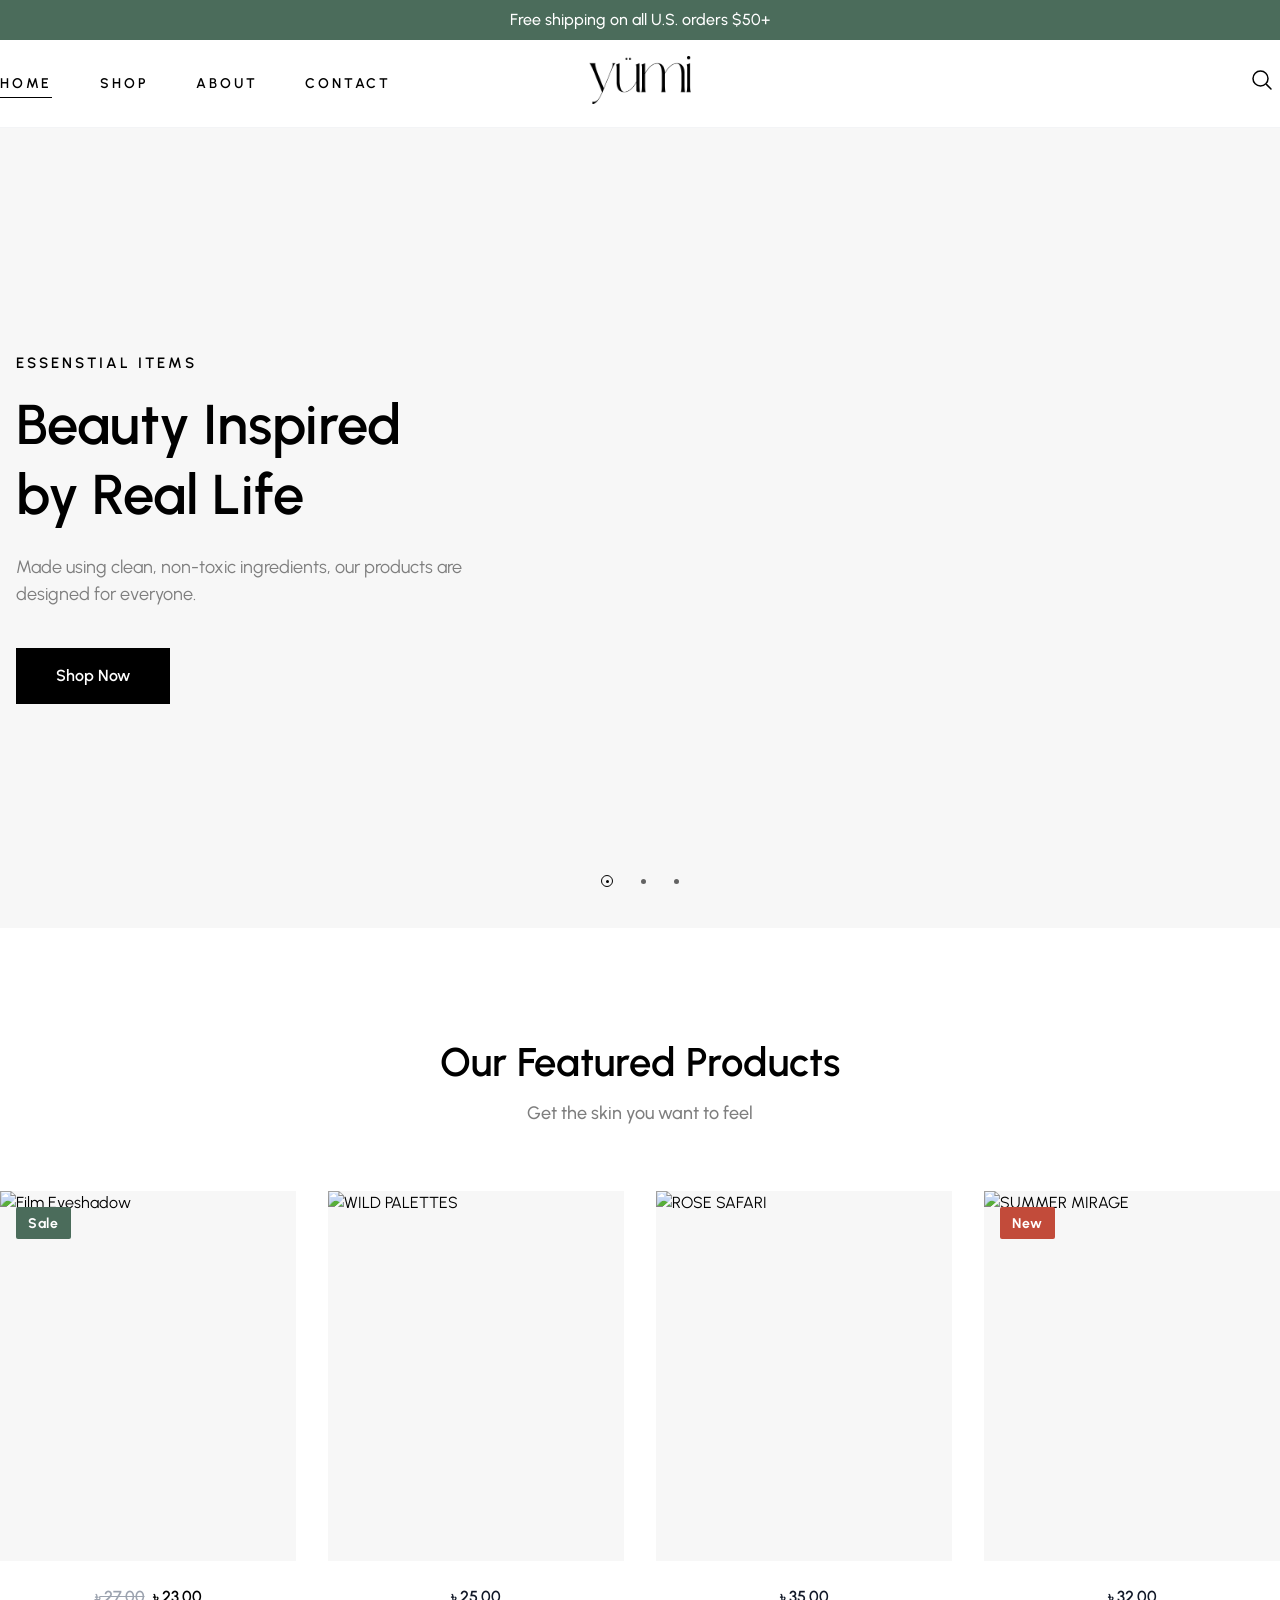
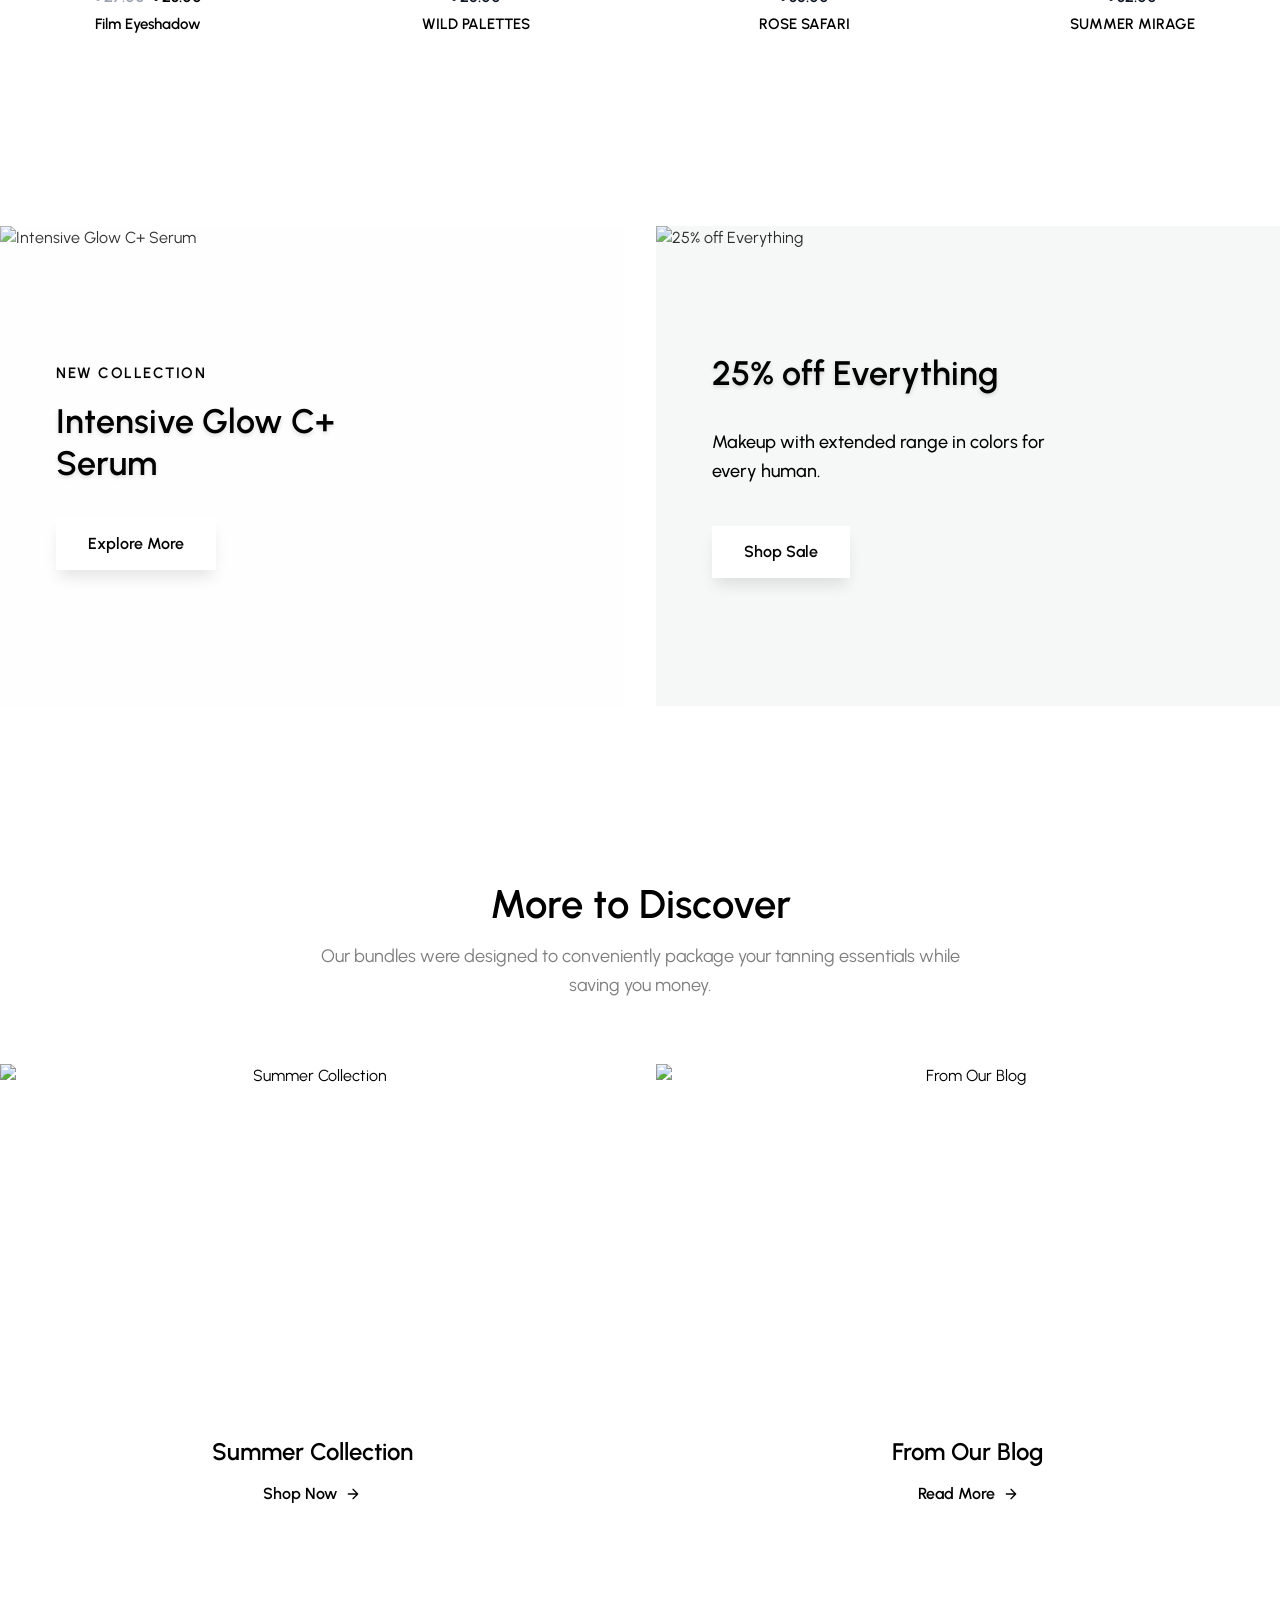
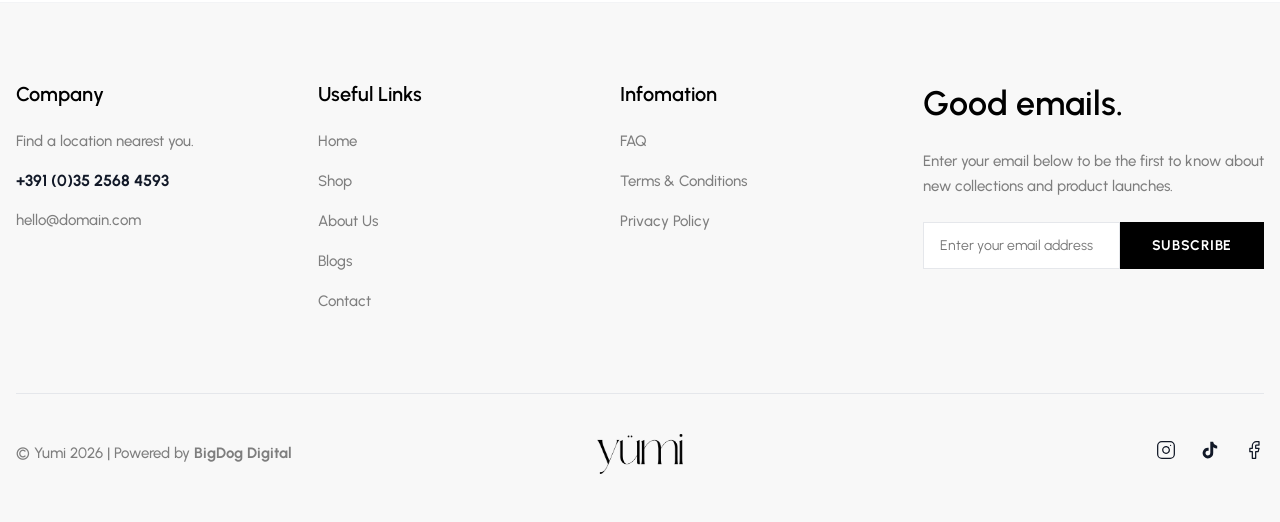
==== index.html @ d10a3158 "feat: add product detail, shop, and policy pages with corresponding JavaScript functionality - Imple" ====
<!DOCTYPE html>
<html lang="en">
<head>
  <meta charset="UTF-8" />
  <meta name="viewport" content="width=device-width, initial-scale=1.0" />
  <title>Yumi</title>
  <link rel="icon" href="images/favicon.png" />
  <link rel="preconnect" href="https://fonts.googleapis.com" />
  <link rel="preconnect" href="https://fonts.gstatic.com" crossorigin />
  <link href="https://fonts.googleapis.com/css2?family=Urbanist:wght@100;200;300;400;500;600;700;800;900&display=swap" rel="stylesheet" />
  <link rel="stylesheet" href="css/styles.css" />
</head>
<body>
  <div id="navbar-root"></div>
  <main class="site-main">
    <main id="home-root"></main>
  </main>
  <div id="footer-root"></div>
  <div id="scrolltop-root"></div>

  <script>window.PAGE_ROUTE = "/";</script>
  <script src="js/data.js"></script>
  <script src="js/api.js"></script>
  <script src="js/home.js"></script>
  <script src="js/main.js"></script>
</body>
</html>
---- css/styles.css ----
/* ===========================================================================
   Yumi — hand-written stylesheet (no framework, no runtime engine).
   Breakpoints mirror the original design:  sm 640px · md 768px · lg 1024px
   =========================================================================== */

/* ---- Reset & base ------------------------------------------------------- */
*,
*::before,
*::after {
  box-sizing: border-box;
}

* {
  margin: 0;
}

html {
  -webkit-font-smoothing: antialiased;
  -moz-osx-font-smoothing: grayscale;
  height: 100%;
}

body {
  font-family: "Urbanist", ui-sans-serif, system-ui, sans-serif;
  color: #000;
  min-height: 100%;
  display: flex;
  flex-direction: column;
  line-height: 1.5;
}

img {
  display: block;
  max-width: 100%;
  height: auto;
}
a {
  color: inherit;
  text-decoration: none;
}
ul {
  list-style: none;
  padding: 0;
}
button {
  font: inherit;
  color: inherit;
  background: none;
  border: none;
  cursor: pointer;
}
input,
textarea,
select {
  font: inherit;
}
h1,
h2,
h3,
h4 {
  font-weight: 600;
  line-height: 1.1;
}

.taka {
  font-family: ui-serif, Georgia, "Times New Roman", serif;
}
.site-main {
  flex: 1 0 auto;
}

/* ---- Container ---------------------------------------------------------- */
.container {
  width: 100%;
  max-width: 1400px;
  margin-inline: auto;
  padding-inline: 1.5rem; /* mobile  */
}
@media (min-width: 768px) {
  .container {
    padding-inline: 3rem;
  }
} /* tablet */
@media (min-width: 1024px) {
  .container {
    padding-inline: 1rem;
  }
} /* desktop */

/* ---- Scroll reveal (replaces framer-motion whileInView) ----------------- */
html.js-anim [data-reveal] {
  opacity: 0;
  transform: translateY(50px);
}
html.js-anim [data-reveal].in-view {
  opacity: 1;
  transform: translateY(0);
  transition:
    opacity 1.2s cubic-bezier(0.16, 1, 0.3, 1),
    transform 1.2s cubic-bezier(0.16, 1, 0.3, 1);
}

@keyframes fadeIn {
  from {
    opacity: 0;
  }
  to {
    opacity: 1;
  }
}
.animate-fadeIn {
  animation: fadeIn 0.4s ease-in-out;
}

@keyframes modalIn {
  from {
    opacity: 0;
    transform: scale(0.95);
  }
  to {
    opacity: 1;
    transform: scale(1);
  }
}

/* =====================================================================
   NAVBAR
   ===================================================================== */
.topbar {
  background: #4b6c5b;
  color: #fff;
  padding: 0.5rem 0;
  text-align: center;
  font-size: 10px;
  font-weight: 500;
}
@media (min-width: 640px) {
  .topbar {
    font-size: 1rem;
  }
}

.navbar {
  position: sticky;
  top: 0;
  z-index: 50;
  background: #fff;
  border-bottom: 1px solid #f3f4f6;
  transition: transform 0.3s;
  transform: translateY(0);
}
.navbar.is-hidden {
  transform: translateY(-100%);
}

.navbar__inner {
  display: flex;
  align-items: center;
  justify-content: space-between;
  padding: 1.25rem 0;
}
@media (min-width: 768px) {
  .navbar__inner {
    padding: 1rem 0;
  }
}

.navbar__col {
  flex: 1;
}
.navbar__col--right {
  display: flex;
  justify-content: flex-end;
}

.navbar__menu-btn {
  color: #000;
  padding: 4px;
  transition: transform 0.1s;
}
.navbar__menu-btn:active {
  transform: scale(0.95);
}
.navbar__mobile {
  display: flex;
  flex: 1;
}
@media (min-width: 1024px) {
  .navbar__mobile {
    display: none;
  }
}

.navbar__links {
  display: none;
}
@media (min-width: 1024px) {
  .navbar__links {
    display: flex;
    flex: 1;
    gap: 3rem;
  }
}

.navbar__link {
  position: relative;
  padding: 4px 0;
  font-size: 14px;
  font-weight: 600;
  letter-spacing: 0.2em;
  text-transform: uppercase;
  transition: color 0.2s;
}
.navbar__link::after {
  content: "";
  position: absolute;
  bottom: 0;
  left: 0;
  width: 100%;
  height: 1px;
  background: #000;
  transform: scaleX(0);
  transform-origin: center;
  transition: transform 0.3s;
}
.navbar__link:hover::after {
  transform: scaleX(1);
}
.navbar__link.is-active::after {
  transform: scaleX(1);
}

.navbar__logo-wrap {
  flex: 1;
  text-align: center;
}
@media (min-width: 768px) {
  .navbar__logo-wrap {
    flex: none;
  }
}
.navbar__logo {
  height: 32px;
  width: auto;
  object-fit: contain;
  display: inline-block;
}
@media (min-width: 768px) {
  .navbar__logo {
    height: 48px;
  }
}

.navbar__search {
  transition: color 0.2s;
}
.navbar__search:hover {
  color: #9ca3af;
}

/* ---- Search overlay ----------------------------------------------------- */
.search-overlay {
  position: fixed;
  inset: 0;
  z-index: 100;
}
.search-overlay[hidden] {
  display: none;
}
.search-overlay__backdrop {
  position: fixed;
  inset: 0;
  background: rgba(0, 0, 0, 0.6);
  backdrop-filter: blur(12px);
  z-index: 100;
}
.search-overlay__panel {
  position: fixed;
  top: 0;
  left: 0;
  width: 100%;
  background: #fff;
  z-index: 101;
  padding: 3rem 1.5rem;
  box-shadow: 0 25px 50px -12px rgba(0, 0, 0, 0.25);
  max-height: 100vh;
  overflow-y: auto;
  animation: dropDown 0.3s ease-out;
}
@keyframes dropDown {
  from {
    transform: translateY(-50px);
    opacity: 0;
  }
  to {
    transform: translateY(0);
    opacity: 1;
  }
}
.search-overlay__head {
  display: flex;
  justify-content: space-between;
  align-items: flex-start;
  margin-bottom: 2rem;
}
.search-overlay__title {
  font-size: 10px;
  font-weight: 700;
  text-transform: uppercase;
  letter-spacing: 0.2em;
  color: #a3a3a3;
}
.search-overlay__close {
  padding: 8px;
  transition: transform 0.3s;
}
.search-overlay__close:hover {
  transform: rotate(90deg);
}
.search-form {
  position: relative;
  margin-bottom: 3rem;
}
.search-input {
  width: 100%;
  font-size: 1.5rem;
  font-weight: 500;
  border: none;
  outline: none;
}
@media (min-width: 768px) {
  .search-input {
    font-size: 3rem;
  }
}
.search-input::placeholder {
  color: #e5e5e5;
}
.search-underline {
  position: absolute;
  right: 0;
  bottom: 0.5rem;
  width: 100%;
  height: 2px;
  background: #f5f5f5;
  margin-top: 1rem;
}
.search-grid {
  display: grid;
  grid-template-columns: 1fr;
  gap: 2rem;
}
@media (min-width: 768px) {
  .search-grid {
    grid-template-columns: repeat(4, 1fr);
  }
}
.search-card {
  display: flex;
  flex-direction: column;
  gap: 1rem;
}
.search-card__media {
  position: relative;
  aspect-ratio: 4 / 5;
  overflow: hidden;
  background: #fafafa;
}
.search-card__media img {
  position: absolute;
  inset: 0;
  width: 100%;
  height: 100%;
  object-fit: cover;
  transition: transform 0.7s;
}
.search-card:hover .search-card__media img {
  transform: scale(1.05);
}
.search-card__name {
  font-size: 0.875rem;
  font-weight: 600;
  color: #000;
  text-transform: uppercase;
  letter-spacing: 0.05em;
}
.search-card__cat {
  color: #a3a3a3;
  font-size: 12px;
  text-transform: uppercase;
  letter-spacing: 0.1em;
  margin-top: 0.25rem;
}
.search-empty {
  color: #a3a3a3;
  text-align: center;
  padding: 5rem 0;
}
.search-viewall-wrap {
  margin-top: 3rem;
  padding-bottom: 2rem;
  text-align: center;
}
.search-viewall {
  font-size: 11px;
  font-weight: 700;
  text-transform: uppercase;
  letter-spacing: 0.2em;
  text-decoration: underline;
  text-underline-offset: 8px;
  text-decoration-color: #e5e5e5;
  transition: text-decoration-color 0.2s;
}
.search-viewall:hover {
  text-decoration-color: #000;
}

/* ---- Mobile drawer ------------------------------------------------------ */
.drawer {
  position: fixed;
  inset: 0;
  z-index: 100;
}
.drawer[hidden] {
  display: none;
}
.drawer__backdrop {
  position: fixed;
  inset: 0;
  background: rgba(0, 0, 0, 0.6);
  backdrop-filter: blur(12px);
  z-index: 100;
}
.drawer__panel {
  position: fixed;
  top: 0;
  left: 0;
  bottom: 0;
  width: 80%;
  max-width: 320px;
  background: #fff;
  z-index: 101;
  box-shadow: 0 25px 50px -12px rgba(0, 0, 0, 0.25);
  display: flex;
  flex-direction: column;
  animation: slideInLeft 0.4s cubic-bezier(0.16, 1, 0.3, 1);
}
@keyframes slideInLeft {
  from {
    transform: translateX(-100%);
  }
  to {
    transform: translateX(0);
  }
}
.drawer__head {
  display: flex;
  align-items: center;
  justify-content: space-between;
  padding: 1.5rem;
  border-bottom: 1px solid #f9fafb;
}
.drawer__title {
  font-size: 1.25rem;
  font-weight: 700;
  letter-spacing: 0.2em;
  text-transform: uppercase;
}
.drawer__close {
  padding: 4px;
  border-radius: 9999px;
  transition: background 0.2s;
}
.drawer__close:hover {
  background: #f3f4f6;
}
.drawer__nav {
  flex: 1;
  padding: 2.5rem 2rem 0;
  display: flex;
  flex-direction: column;
  gap: 2rem;
}
.drawer__link {
  display: block;
  font-size: 18px;
  font-weight: 600;
  letter-spacing: 0.1em;
  text-transform: uppercase;
  color: #9ca3af;
  transition: color 0.2s;
}
.drawer__link:hover {
  color: #000;
}
.drawer__link.is-active {
  color: #000;
}

/* =====================================================================
   FOOTER
   ===================================================================== */
.footer {
  background: #f8f8f8;
  padding: 4rem 0 2rem;
  border-top: 1px solid #f3f4f6;
}
@media (min-width: 768px) {
  .footer {
    padding: 5rem 0 3rem;
  }
}
.footer__grid {
  display: grid;
  grid-template-columns: 1fr;
  gap: 3rem;
  margin-bottom: 4rem;
}
@media (min-width: 768px) {
  .footer__grid {
    grid-template-columns: repeat(2, 1fr);
    margin-bottom: 5rem;
  }
}
@media (min-width: 1024px) {
  .footer__grid {
    grid-template-columns: repeat(4, 1fr);
    gap: 0;
  }
}
.footer__col {
  display: flex;
  flex-direction: column;
  gap: 1.5rem;
}
.footer__title {
  font-size: 20px;
  font-weight: 600;
}
.footer__company {
  display: flex;
  flex-direction: column;
  gap: 1rem;
  color: #7e7e7e;
  font-size: 15px;
  font-weight: 500;
}
.footer__company p:first-child {
  line-height: 1.625;
}
.footer__phone {
  color: #111827;
  font-weight: 700;
  font-size: 16px;
}
.footer__links {
  display: flex;
  flex-direction: column;
  gap: 1rem;
}
.footer__links a {
  color: #7e7e7e;
  font-size: 15px;
  font-weight: 500;
  transition: color 0.2s;
}
.footer__links a:hover {
  color: #111827;
}
.footer__news-title {
  font-size: 32px;
  font-weight: 600;
  line-height: 1.25;
}
@media (min-width: 768px) {
  .footer__news-title {
    font-size: 34px;
  }
}
.footer__news-desc {
  color: #7e7e7e;
  font-size: 15px;
  font-weight: 500;
  line-height: 1.625;
}
.footer__news-form {
  display: flex;
  width: 100%;
}
.footer__news-input {
  flex: 1;
  background: #fff;
  border: 1px solid #e5e7eb;
  padding: 0.75rem 1rem;
  font-size: 14px;
}
.footer__news-input:focus {
  outline: none;
  border-color: #111827;
}
.footer__news-btn {
  background: #000;
  color: #fff;
  padding: 0.75rem 2rem;
  font-size: 14px;
  font-weight: 700;
  text-transform: uppercase;
  letter-spacing: 0.05em;
  transition: background 0.2s;
}
.footer__news-btn:hover {
  background: #1f2937;
}

.footer__bottom {
  display: flex;
  flex-direction: column;
  align-items: center;
  justify-content: space-between;
  padding-top: 2.5rem;
  border-top: 1px solid #e5e7eb;
  gap: 2.5rem;
}
@media (min-width: 768px) {
  .footer__bottom {
    flex-direction: row;
  }
}
.footer__copy {
  flex: 1;
  order: 2;
  text-align: center;
  color: #7e7e7e;
  font-size: 15px;
  font-weight: 500;
}
@media (min-width: 768px) {
  .footer__copy {
    order: 1;
    text-align: left;
  }
}
.footer__copy a {
  color: #7e7e7e;
  font-weight: 700;
}
.footer__copy a:hover {
  color: #111827;
}
.footer__logo-wrap {
  flex: 1;
  display: flex;
  justify-content: center;
  order: 1;
}
@media (min-width: 768px) {
  .footer__logo-wrap {
    order: 2;
  }
}
.footer__logo {
  height: 32px;
  width: auto;
  object-fit: contain;
}
@media (min-width: 768px) {
  .footer__logo {
    height: 40px;
  }
}
.footer__socials {
  flex: 1;
  display: flex;
  justify-content: center;
  align-items: center;
  gap: 1.5rem;
  order: 3;
}
@media (min-width: 768px) {
  .footer__socials {
    justify-content: flex-end;
  }
}
.footer__socials a {
  color: #111827;
  transition: color 0.2s;
}
.footer__socials a:hover {
  color: #4b5563;
}

/* =====================================================================
   SCROLL TO TOP
   ===================================================================== */
.scrolltop {
  position: fixed;
  bottom: 2rem;
  right: 2rem;
  z-index: 999;
  transition: all 0.3s;
  opacity: 0;
  transform: translateY(2.5rem);
  pointer-events: none;
}
.scrolltop.is-visible {
  opacity: 1;
  transform: translateY(0);
  pointer-events: auto;
}
.scrolltop__btn {
  position: relative;
  width: 44px;
  height: 44px;
  border-radius: 9999px;
  background: #fff;
  box-shadow: 0 4px 20px rgba(0, 0, 0, 0.1);
  display: flex;
  align-items: center;
  justify-content: center;
  transition: background 0.3s;
}
.scrolltop__btn:hover {
  background: #000;
}
.scrolltop__ring {
  position: absolute;
  width: 100%;
  height: 100%;
  transform: rotate(-90deg);
}
.scrolltop__track {
  color: #f3f4f6;
}
.scrolltop__progress {
  color: #166534;
  transition: stroke-dashoffset 0.1s ease-out;
}
.scrolltop__btn:hover .scrolltop__progress {
  color: #fff;
}
.scrolltop__arrow {
  position: relative;
  z-index: 10;
  color: #0b8236;
  transition: color 0.3s;
}
.scrolltop__btn:hover .scrolltop__arrow {
  color: #fff;
}

/* =====================================================================
   PRODUCT CARD  (+ quick-view modal)
   ===================================================================== */
.product-card {
  position: relative;
  text-align: left;
  display: block;
}
.product-card__media {
  position: relative;
  aspect-ratio: 4 / 5;
  background: #f7f7f7;
  display: flex;
  align-items: center;
  justify-content: center;
  margin-bottom: 1.5rem;
  overflow: hidden;
}
.product-card__badge {
  position: absolute;
  top: 1rem;
  left: 1rem;
  padding: 0.25rem 0.75rem;
  z-index: 10;
  border-radius: 2px;
}
.product-card__badge--new {
  background: #c24b3a;
}
.product-card__badge--sale {
  background: #4b6c5b;
}
.product-card__badge span {
  color: #fff;
  font-size: 14px;
  font-weight: 700;
  letter-spacing: 0.05em;
}
.product-card__imgwrap {
  position: relative;
  width: 100%;
  height: 100%;
}
.product-card__img {
  position: absolute;
  inset: 0;
  width: 100%;
  height: 100%;
  object-fit: cover;
  transition: all 1s ease-in-out;
}
.product-card__img--alt {
  opacity: 0;
  transition: opacity 0.5s ease-in-out;
}
.product-card__media:hover .product-card__img--has-alt {
  opacity: 0;
}
.product-card__media:hover .product-card__img--alt {
  opacity: 1;
}
.product-card__media:hover .product-card__img--zoom {
  transform: scale(1.1);
}

.product-card__quick {
  position: absolute;
  bottom: 1rem;
  left: 50%;
  transform: translateX(-50%) translateY(1rem);
  opacity: 0;
  transition: all 0.5s cubic-bezier(0.23, 1, 0.32, 1);
  z-index: 20;
  display: none;
}
@media (min-width: 768px) {
  .product-card__quick {
    display: block;
  }
}
.product-card__media:hover .product-card__quick {
  transform: translateX(-50%) translateY(0);
  opacity: 1;
}
.product-card__quick-btn {
  width: 44px;
  height: 44px;
  background: #fff;
  border-radius: 9999px;
  display: flex;
  align-items: center;
  justify-content: center;
  color: #000;
  box-shadow: 0 1px 2px rgba(0, 0, 0, 0.08);
  transition: all 0.3s;
}
.product-card__quick-btn:hover {
  background: #000;
  color: #fff;
}
.product-card__quick--mobile {
  position: absolute;
  bottom: 1rem;
  right: 1rem;
  z-index: 20;
  display: block;
}
@media (min-width: 768px) {
  .product-card__quick--mobile {
    display: none;
  }
}
.product-card__quick--mobile .product-card__quick-btn {
  background: rgba(255, 255, 255, 0.9);
  backdrop-filter: blur(4px);
  border: 1px solid #e5e5e5;
  box-shadow: 0 4px 6px rgba(0, 0, 0, 0.1);
}
.product-card__info {
  display: flex;
  flex-direction: column;
  gap: 0.375rem;
  padding: 0 0.25rem;
}
.product-card__prices {
  display: flex;
  align-items: center;
  justify-content: center;
  gap: 0.5rem;
}
.product-card__old {
  color: #9ca3af;
  font-weight: 600;
  text-decoration: line-through;
}
.product-card__old .taka,
.product-card__price .taka {
  font-size: 0.875rem;
}
.product-card__price {
  font-weight: 600;
  color: #111827;
}
.product-card__price--discount {
  color: #000;
}
.product-card__name {
  font-size: 15px;
  font-weight: 600;
  color: #000;
  line-height: 1.25;
  text-align: center;
}

/* Quick-view modal */
.qv {
  position: fixed;
  inset: 0;
  z-index: 1000;
  display: flex;
  align-items: center;
  justify-content: center;
  padding: 1rem;
}
.qv__backdrop {
  position: absolute;
  inset: 0;
  background: rgba(0, 0, 0, 0.6);
  backdrop-filter: blur(4px);
}
.qv__panel {
  position: relative;
  background: #fff;
  width: 100%;
  max-width: 56rem;
  height: 100%;
  overflow-y: auto;
  display: flex;
  flex-direction: column;
  box-shadow: 0 25px 50px -12px rgba(0, 0, 0, 0.25);
  border-radius: 4px;
  animation: modalIn 0.3s ease-out;
}
@media (min-width: 768px) {
  .qv__panel {
    height: auto;
    max-height: 90vh;
    flex-direction: row;
  }
}
.qv__close {
  position: absolute;
  top: 1rem;
  right: 1rem;
  z-index: 20;
  padding: 0.5rem;
  background: rgba(255, 255, 255, 0.8);
  backdrop-filter: blur(4px);
  border-radius: 9999px;
  color: #6b7280;
  transition:
    transform 0.3s,
    color 0.3s;
}
@media (min-width: 768px) {
  .qv__close {
    background: transparent;
  }
}
.qv__close:hover {
  transform: rotate(90deg);
  color: #000;
}
.qv__media {
  position: relative;
  width: 100%;
  aspect-ratio: 4 / 5;
  background: #fcf9f9;
  flex-shrink: 0;
}
@media (min-width: 768px) {
  .qv__media {
    width: 50%;
  }
}
.qv__media img {
  position: absolute;
  inset: 0;
  width: 100%;
  height: 100%;
  object-fit: cover;
}
.qv__badge {
  position: absolute;
  top: 1.5rem;
  left: 1.5rem;
  padding: 0.375rem 1rem;
  z-index: 10;
  border-radius: 2px;
}
.qv__badge span {
  color: #fff;
  font-size: 15px;
  font-weight: 700;
  letter-spacing: 0.1em;
  text-transform: uppercase;
}
.qv__body {
  width: 100%;
  padding: 1.5rem;
  display: flex;
  flex-direction: column;
  justify-content: center;
  background: #fff;
}
@media (min-width: 768px) {
  .qv__body {
    width: 50%;
    padding: 3rem;
  }
}
.qv__cat {
  font-size: 10px;
  text-transform: uppercase;
  letter-spacing: 0.08em;
  margin-bottom: 0.5rem;
  display: block;
  font-weight: 500;
  color: #6b7280;
}
@media (min-width: 768px) {
  .qv__cat {
    font-size: 11px;
  }
}
.qv__name {
  font-size: 1.5rem;
  letter-spacing: 0.08em;
  color: #000;
  text-transform: uppercase;
  margin-bottom: 0.75rem;
  line-height: 1.1;
  font-weight: 600;
}
@media (min-width: 768px) {
  .qv__name {
    font-size: 1.875rem;
    margin-bottom: 1rem;
  }
}
@media (min-width: 1024px) {
  .qv__name {
    font-size: 2.25rem;
  }
}
.qv__prices {
  display: flex;
  align-items: center;
  gap: 0.75rem;
  margin-bottom: 1rem;
}
@media (min-width: 768px) {
  .qv__prices {
    margin-bottom: 1.5rem;
  }
}
.qv__old {
  font-size: 1.125rem;
  color: #9ca3af;
  text-decoration: line-through;
}
@media (min-width: 768px) {
  .qv__old {
    font-size: 1.25rem;
  }
}
.qv__price {
  font-size: 1.25rem;
  color: #1a1a1a;
}
@media (min-width: 768px) {
  .qv__price {
    font-size: 1.5rem;
  }
}
.qv__rule {
  width: 3rem;
  height: 1px;
  background: #d4b1a4;
  margin-bottom: 1rem;
}
@media (min-width: 768px) {
  .qv__rule {
    margin-bottom: 1.5rem;
  }
}
.qv__desc {
  color: #4b5563;
  font-size: 0.875rem;
  line-height: 1.625;
  font-weight: 300;
  font-style: italic;
  margin-bottom: 1.5rem;
}
@media (min-width: 768px) {
  .qv__desc {
    font-size: 15px;
    margin-bottom: 2rem;
  }
}
.qv__actions {
  display: flex;
  flex-direction: column;
  gap: 0.75rem;
  margin-top: auto;
}
@media (min-width: 768px) {
  .qv__actions {
    gap: 1rem;
  }
}
.qv__btn {
  width: 100%;
  text-align: center;
  padding: 1rem 0;
  font-size: 12px;
  text-transform: uppercase;
  letter-spacing: 0.08em;
  transition: all 0.5s;
}
.qv__btn--primary {
  background: #1a1a1a;
  color: #fff;
  border: 1px solid #1a1a1a;
}
.qv__btn--primary:hover {
  background: #fff;
  border-color: #000;
  color: #000;
}
.qv__btn--ghost {
  border: 1px solid #e5e7eb;
  color: #1a1a1a;
  font-size: 11px;
}
@media (min-width: 768px) {
  .qv__btn--ghost {
    font-size: 12px;
  }
}
.qv__btn--ghost:hover {
  border-color: #000;
}

/* =====================================================================
   BREADCRUMB (shared)
   ===================================================================== */
.crumbbar {
  background: #f8f8f8;
  padding: 1rem 0;
}
.crumb {
  display: flex;
  align-items: center;
  justify-content: center;
  gap: 0.5rem;
  font-size: 12px;
  text-transform: uppercase;
  letter-spacing: 0.1em;
  color: #737373;
}
.crumb a {
  transition: color 0.2s;
}
.crumb a:hover {
  color: #000;
}
.crumb__sep {
  color: #d4d4d4;
}
.crumb__current {
  color: #000;
  font-weight: 500;
}
.crumb--truncate {
  overflow: hidden;
  white-space: nowrap;
  text-overflow: ellipsis;
  padding: 0 1rem;
}
.crumb--truncate a,
.crumb--truncate .crumb__sep {
  flex-shrink: 0;
}
.crumb--truncate .crumb__current {
  overflow: hidden;
  text-overflow: ellipsis;
  white-space: nowrap;
}
.crumb__current--cap {
  max-width: 200px;
  overflow: hidden;
  text-overflow: ellipsis;
  white-space: nowrap;
}

/* =====================================================================
   HERO BANNER (home)
   ===================================================================== */
.hero {
  position: relative;
  width: 100%;
  height: 600px;
  overflow: hidden;
  background: #f7f7f7;
}
@media (min-width: 768px) {
  .hero {
    height: 700px;
  }
}
@media (min-width: 1024px) {
  .hero {
    height: 800px;
  }
}
.hero-slide {
  position: absolute;
  inset: 0;
  width: 100%;
  height: 100%;
  opacity: 0;
  z-index: 0;
  transition: opacity 1s ease-in-out;
}
.hero-slide.is-active {
  opacity: 1;
  z-index: 10;
}
.hero-bg {
  position: absolute;
  inset: 0;
  background-size: cover;
  background-position: center;
  background-repeat: no-repeat;
  transition: transform 10s linear;
}
.hero__content {
  position: absolute;
  inset: 0;
  display: flex;
  align-items: center;
}
.hero-text {
  max-width: 28rem;
  opacity: 0;
  transform: translateY(50px);
}
.hero-slide.is-active .hero-text {
  opacity: 1;
  transform: translateY(0);
  transition:
    opacity 1.5s ease-out 1s,
    transform 1.5s ease-out 1s;
}
.hero-text__sub {
  display: block;
  font-size: 12px;
  font-weight: 600;
  letter-spacing: 0.2em;
  text-transform: uppercase;
  margin-bottom: 1rem;
}
@media (min-width: 768px) {
  .hero-text__sub {
    font-size: 15px;
  }
}
.hero-text__title {
  font-size: 2.25rem;
  font-weight: 600;
  line-height: 1.25;
  margin-bottom: 1.5rem;
}
@media (min-width: 768px) {
  .hero-text__title {
    font-size: 3.75rem;
  }
}
@media (min-width: 1024px) {
  .hero-text__title {
    font-size: 56px;
  }
}
.hero-text__desc {
  font-size: 0.875rem;
  color: #7e7e7e;
  margin-bottom: 2.5rem;
  max-width: 320px;
}
@media (min-width: 768px) {
  .hero-text__desc {
    font-size: 1.125rem;
    max-width: 28rem;
  }
}
.hero-text__btn {
  display: inline-block;
  background: #000;
  color: #fff;
  padding: 1rem 2.5rem;
  font-size: 0.75rem;
  font-weight: 600;
  transition: background 0.2s;
}
@media (min-width: 768px) {
  .hero-text__btn {
    font-size: 1rem;
  }
}
.hero-text__btn:hover {
  background: #1f2937;
}
.hero__dots {
  position: absolute;
  bottom: 2.5rem;
  left: 0;
  width: 100%;
  z-index: 20;
  display: flex;
  justify-content: center;
  align-items: center;
  gap: 1rem;
}
.hero-dot {
  display: flex;
  align-items: center;
  justify-content: center;
}
.hero-dot__active {
  width: 12px;
  height: 12px;
  border: 1px solid #000;
  border-radius: 9999px;
  display: flex;
  align-items: center;
  justify-content: center;
}
.hero-dot__active span {
  width: 3px;
  height: 3px;
  background: #000;
  border-radius: 9999px;
}
.hero-dot__idle {
  width: 5px;
  height: 5px;
  background: #000;
  border-radius: 9999px;
  opacity: 0.6;
  transition: opacity 0.2s;
}
.hero-dot:hover .hero-dot__idle {
  opacity: 1;
}

/* =====================================================================
   FEATURED PRODUCTS (home)
   ===================================================================== */
.featured {
  padding: 5rem 0;
  background: #fff;
  text-align: center;
}
@media (min-width: 768px) {
  .featured {
    padding: 7rem 0;
  }
}
.featured__head {
  margin-bottom: 3rem;
}
@media (min-width: 768px) {
  .featured__head {
    margin-bottom: 4rem;
  }
}
.featured__title {
  font-size: 1.875rem;
  font-weight: 600;
  color: #000;
  margin-bottom: 1rem;
}
@media (min-width: 768px) {
  .featured__title {
    font-size: 40px;
  }
}
.featured__sub {
  color: #7e7e7e;
  font-size: 0.875rem;
  font-weight: 500;
}
@media (min-width: 768px) {
  .featured__sub {
    font-size: 18px;
  }
}
.featured__viewport {
  position: relative;
  overflow: hidden;
  margin: 0 -1rem;
}
.featured__track {
  display: flex;
  transition: transform 0.7s cubic-bezier(0.25, 1, 0.5, 1);
}
.featured__item {
  flex: none;
  padding: 0 1rem;
}

/* =====================================================================
   BANNER SECTION (home)
   ===================================================================== */
.banners {
  padding: 3rem 0;
}
@media (min-width: 768px) {
  .banners {
    padding: 5rem 0;
  }
}
.banners__grid {
  display: grid;
  grid-template-columns: 1fr;
  gap: 2rem;
}
@media (min-width: 768px) {
  .banners__grid {
    grid-template-columns: repeat(2, 1fr);
  }
}
.banner {
  position: relative;
  min-height: 400px;
  display: flex;
  align-items: center;
  overflow: hidden;
}
@media (min-width: 768px) {
  .banner {
    min-height: 480px;
  }
}
.banner__img {
  position: absolute;
  inset: 0;
  width: 100%;
  height: 100%;
  object-fit: cover;
  transition: transform 1s;
}
.banner:hover .banner__img {
  transform: scale(1.1);
}
.banner__tint {
  position: absolute;
  inset: 0;
  opacity: 0.2;
  transition: opacity 0.7s;
}
.banner:hover .banner__tint {
  opacity: 0.1;
}
.banner__tint--gray {
  background: #f8f8f8;
}
.banner__tint--green {
  background: #ccdcd2;
}
.banner__content {
  position: relative;
  z-index: 10;
  width: 100%;
  padding: 2rem;
}
@media (min-width: 768px) {
  .banner__content {
    width: 75%;
    padding: 3.5rem;
  }
}
.banner__sub {
  display: block;
  font-size: 12px;
  font-weight: 600;
  letter-spacing: 1.5px;
  text-transform: uppercase;
  margin-bottom: 1rem;
  text-shadow: 0 1px 2px rgba(0, 0, 0, 0.1);
}
@media (min-width: 768px) {
  .banner__sub {
    font-size: 15px;
  }
}
.banner__title {
  font-size: 1.875rem;
  font-weight: 600;
  line-height: 1.25;
  margin-bottom: 2rem;
  text-shadow: 0 2px 4px rgba(0, 0, 0, 0.15);
}
@media (min-width: 768px) {
  .banner__title {
    font-size: 34px;
  }
}
.banner__desc {
  font-size: 0.875rem;
  margin-bottom: 2.5rem;
  max-width: 340px;
  line-height: 1.625;
  font-weight: 500;
}
@media (min-width: 768px) {
  .banner__desc {
    font-size: 1.125rem;
  }
}
.banner__btn {
  display: inline-block;
  background: #fff;
  color: #000;
  padding: 0.875rem 2rem;
  font-size: 16px;
  font-weight: 600;
  box-shadow: 0 10px 15px -3px rgba(0, 0, 0, 0.1);
  transition: all 0.3s;
}
.banner__btn:hover {
  background: #000;
  color: #fff;
}

/* =====================================================================
   DISCOVERY SECTION (home)
   ===================================================================== */
.discovery {
  padding: 4rem 0;
  text-align: center;
}
@media (min-width: 768px) {
  .discovery {
    padding: 6rem 0;
  }
}
.discovery__head {
  max-width: 42rem;
  margin: 0 auto 3rem;
}
@media (min-width: 768px) {
  .discovery__head {
    margin-bottom: 4rem;
  }
}
.discovery__title {
  font-size: 1.875rem;
  font-weight: 600;
  margin-bottom: 1rem;
}
@media (min-width: 768px) {
  .discovery__title {
    font-size: 40px;
  }
}
.discovery__desc {
  color: #7e7e7e;
  font-size: 0.875rem;
  line-height: 1.625;
  padding: 0 1rem;
}
@media (min-width: 768px) {
  .discovery__desc {
    font-size: 18px;
  }
}
.discovery__grid {
  display: grid;
  grid-template-columns: 1fr;
  gap: 2rem;
  text-align: center;
}
@media (min-width: 768px) {
  .discovery__grid {
    grid-template-columns: repeat(2, 1fr);
  }
}
.discovery__item {
  cursor: pointer;
}
.discovery__media {
  display: block;
  overflow: hidden;
  margin-bottom: 1.5rem;
}
.discovery__media-inner {
  position: relative;
  aspect-ratio: 16 / 9;
  overflow: hidden;
}
.discovery__media-inner img {
  position: absolute;
  inset: 0;
  width: 100%;
  height: 100%;
  object-fit: cover;
  transition: transform 0.7s;
}
.discovery__item:hover .discovery__media-inner img {
  transform: scale(1.05);
}
.discovery__body {
  display: flex;
  flex-direction: column;
  align-items: center;
}
.discovery__name {
  font-size: 1.25rem;
  font-weight: 600;
  margin-bottom: 1rem;
}
@media (min-width: 768px) {
  .discovery__name {
    font-size: 1.5rem;
  }
}
.discovery__link {
  display: flex;
  align-items: center;
  gap: 0.5rem;
  font-weight: 600;
  transition: color 0.2s;
}
.discovery__link svg {
  transition: transform 0.3s;
}
.discovery__item:hover .discovery__link svg {
  transform: translateX(0.25rem);
}

/* =====================================================================
   SHOP PAGE
   ===================================================================== */
.page-white {
  background: #fff;
  min-height: 100vh;
}
.shop {
  padding: 5rem 0;
}
@media (min-width: 1024px) {
  .shop {
    padding: 6rem 0;
  }
}
.shop__searchbar {
  margin-bottom: 2.5rem;
  padding: 1.5rem;
  background: #fafafa;
  border: 1px solid #f5f5f5;
  display: flex;
  align-items: center;
  justify-content: space-between;
}
.shop__searchbar p {
  color: #000;
  font-size: 15px;
}
.shop__searchbar b {
  font-weight: 700;
  text-decoration: underline;
  text-underline-offset: 4px;
  text-decoration-color: rgba(0, 0, 0, 0.2);
}
.shop__searchbar-count {
  color: #9ca3af;
  margin-left: 0.5rem;
}
.shop__searchbar-clear {
  font-size: 12px;
  font-weight: 700;
  text-transform: uppercase;
  letter-spacing: 0.1em;
  color: #4b6c5b;
  transition: opacity 0.2s;
}
.shop__searchbar-clear:hover {
  opacity: 0.7;
}
.shop__layout {
  display: flex;
  flex-direction: column;
  gap: 3rem;
  position: relative;
}
@media (min-width: 1024px) {
  .shop__layout {
    flex-direction: row;
    position: static;
  }
}

.shop__tab {
  position: fixed;
  left: 0;
  top: 50%;
  transform: translateY(-50%);
  z-index: 40;
}
@media (min-width: 1024px) {
  .shop__tab {
    display: none;
  }
}
.shop__tab-btn {
  background: #000;
  color: #fff;
  padding: 1.5rem 0.625rem;
  border-radius: 0 0.5rem 0.5rem 0;
  box-shadow: 0 25px 50px -12px rgba(0, 0, 0, 0.25);
  display: flex;
  flex-direction: column;
  align-items: center;
  gap: 0.75rem;
  transition: transform 0.15s;
}
.shop__tab-btn:active {
  transform: translateY(-50%) scale(0.95);
}
.shop__tab-label {
  font-size: 10px;
  font-weight: 700;
  text-transform: uppercase;
  letter-spacing: 0.2em;
  transform: rotate(180deg);
  writing-mode: vertical-lr;
}

.shop__mobile-sidebar[hidden] {
  display: none;
}
.shop__mobile-overlay {
  position: fixed;
  inset: 0;
  background: rgba(0, 0, 0, 0.4);
  z-index: 90;
}
@media (min-width: 1024px) {
  .shop__mobile-overlay {
    display: none;
  }
}
.shop__mobile-aside {
  position: fixed;
  inset: 0 auto 0 0;
  width: 80%;
  max-width: 300px;
  background: #fff;
  z-index: 100;
  padding: 2rem;
  display: flex;
  flex-direction: column;
  animation: slideInLeft 0.4s cubic-bezier(0.16, 1, 0.3, 1);
}
@media (min-width: 1024px) {
  .shop__mobile-aside {
    display: none;
  }
}
.shop__mobile-head {
  display: flex;
  justify-content: space-between;
  align-items: center;
  margin-bottom: 2.5rem;
  padding-bottom: 1rem;
  border-bottom: 1px solid #f5f5f5;
}
.shop__mobile-head h4 {
  font-size: 11px;
  font-weight: 700;
  text-transform: uppercase;
  letter-spacing: 0.2em;
  color: #171717;
}
.shop__mobile-close {
  padding: 4px;
  transition: transform 0.3s;
}
.shop__mobile-close:hover {
  transform: rotate(90deg);
}

.shop__aside {
  display: none;
}
@media (min-width: 1024px) {
  .shop__aside {
    display: block;
    width: 25%;
  }
}
.shop__aside-sticky {
  position: sticky;
  top: 8rem;
}
.shop__aside-title {
  font-size: 17px;
  font-weight: 700;
  text-transform: uppercase;
  letter-spacing: 0.2em;
  margin-bottom: 2rem;
  color: #171717;
  display: flex;
  align-items: center;
  gap: 0.5rem;
}
.shop__aside-title span {
  width: 2rem;
  height: 1px;
  background: #000;
}

.shop__catlist {
  display: flex;
  flex-direction: column;
  gap: 0.25rem;
}
.shop__catlist--mobile {
  gap: 0.5rem;
  overflow-y: auto;
}
.cat-item {
  display: flex;
  align-items: center;
  justify-content: space-between;
  padding: 0.75rem 1rem;
  cursor: pointer;
  border-radius: 4px;
  transition: all 0.3s;
}
.cat-item:hover {
  background: #fafafa;
  transform: translateX(0.25rem);
}
.cat-item.is-active {
  background: #f8f8f8;
  transform: translateX(0.25rem);
}
.cat-item__name {
  font-size: 13px;
  letter-spacing: 0.02em;
  color: #737373;
  font-weight: 500;
  transition: color 0.2s;
}
.cat-item:hover .cat-item__name {
  color: #000;
}
.cat-item.is-active .cat-item__name {
  color: #000;
  font-weight: 700;
}
.cat-item__count {
  font-size: 10px;
  padding: 0.125rem 0.5rem;
  border-radius: 9999px;
  border: 1px solid #e5e5e5;
  color: #a3a3a3;
  transition: all 0.2s;
}
.cat-item:hover .cat-item__count {
  border-color: #000;
  color: #000;
}
.cat-item.is-active .cat-item__count {
  background: #000;
  border-color: #000;
  color: #fff;
}
.shop__catlist--mobile .cat-item {
  padding: 0.875rem 1rem;
}
.shop__catlist--mobile .cat-item:hover {
  transform: none;
  background: transparent;
}
.shop__catlist--mobile .cat-item:active {
  background: #fafafa;
}

.shop__main {
  width: 100%;
}
@media (min-width: 1024px) {
  .shop__main {
    width: 75%;
  }
}
.shop__toolbar {
  display: flex;
  flex-direction: column;
  justify-content: space-between;
  align-items: center;
  margin-bottom: 3rem;
  gap: 1.5rem;
}
@media (min-width: 768px) {
  .shop__toolbar {
    flex-direction: row;
  }
}
.shop__view-btn {
  border: 1px solid #e5e5e5;
  padding: 0.625rem;
  background: #f8f8f8;
  color: #000;
  display: inline-flex;
}
.shop__sort-wrap {
  position: relative;
  width: 100%;
  min-width: 220px;
}
@media (min-width: 768px) {
  .shop__sort-wrap {
    width: auto;
  }
}
.shop__sort {
  width: 100%;
  background: #f3f2f2;
  appearance: none;
  padding: 0.625rem 2.5rem 0.625rem 1.25rem;
  font-size: 15px;
  outline: none;
  cursor: pointer;
  border: none;
}
.shop__sort-icon {
  position: absolute;
  right: 1rem;
  top: 50%;
  transform: translateY(-50%);
  color: #a3a3a3;
  pointer-events: none;
  display: inline-flex;
}

.shop__grid {
  display: grid;
  grid-template-columns: 1fr;
  column-gap: 2rem;
  row-gap: 3rem;
}
@media (min-width: 640px) {
  .shop__grid {
    grid-template-columns: repeat(2, 1fr);
  }
}
@media (min-width: 1024px) {
  .shop__grid {
    grid-template-columns: repeat(3, 1fr);
  }
}

.pager {
  margin-top: 5rem;
  display: flex;
  align-items: center;
  justify-content: center;
  gap: 0.5rem;
}
.pager__btn {
  width: 44px;
  height: 44px;
  border: 1px solid #e5e5e5;
  display: flex;
  align-items: center;
  justify-content: center;
  color: #a3a3a3;
  transition: all 0.3s;
}
.pager__btn:hover:not(:disabled) {
  background: #4b6c5b;
  color: #fff;
  border-color: #4b6c5b;
}
.pager__btn:disabled {
  opacity: 0.3;
  cursor: default;
}
.pager__num {
  width: 44px;
  height: 44px;
  border: 1px solid #e5e5e5;
  font-size: 13px;
  font-weight: 700;
  color: #525252;
  transition: all 0.3s;
}
.pager__num:hover {
  background: #4b6c5b;
  color: #fff;
  border-color: #4b6c5b;
}
.pager__num.is-active {
  background: #4b6c5b;
  color: #fff;
  border-color: #4b6c5b;
}

/* =====================================================================
   PRODUCT DETAIL PAGE
   ===================================================================== */
.pd {
  padding: 2.5rem 0 4rem;
}
@media (min-width: 768px) {
  .pd {
    padding-bottom: 5rem;
  }
}
@media (min-width: 1024px) {
  .pd {
    padding-left: 8rem;
    padding-right: 8rem;
  }
}
.pd__top {
  display: grid;
  grid-template-columns: 1fr;
  gap: 2rem;
}
@media (min-width: 1024px) {
  .pd__top {
    grid-template-columns: repeat(2, 1fr);
    gap: 3rem;
  }
}
.pd__gallery {
  display: flex;
  flex-direction: column;
  gap: 1.5rem;
}
.pd__main {
  position: relative;
  aspect-ratio: 3 / 4;
  width: 100%;
  max-width: 450px;
  margin: 0 auto;
  background: #f9e2bf;
  overflow: hidden;
}
@media (min-width: 768px) {
  .pd__main {
    margin: 0;
  }
}
.pd__main img {
  position: absolute;
  inset: 0;
  width: 100%;
  height: 100%;
  object-fit: cover;
}
.pd__badge {
  position: absolute;
  top: 1rem;
  left: 1rem;
  padding: 0.375rem 1rem;
  z-index: 20;
  border-radius: 2px;
}
.pd__badge span {
  color: #fff;
  font-size: 15px;
  font-weight: 700;
  letter-spacing: 0.1em;
  text-transform: uppercase;
}
.pd__thumbs {
  display: flex;
  gap: 0.75rem;
  overflow-x: auto;
  padding-bottom: 0.5rem;
}
.pd__thumb {
  position: relative;
  width: 64px;
  height: 80px;
  flex-shrink: 0;
  cursor: pointer;
  border: 1px solid transparent;
  transition: border-color 0.2s;
}
@media (min-width: 768px) {
  .pd__thumb {
    width: 104px;
    height: 128px;
  }
}
.pd__thumb.is-active {
  border-color: #000;
}
.pd__thumb img {
  position: absolute;
  inset: 0;
  width: 100%;
  height: 100%;
  object-fit: cover;
}
.pd__info {
  display: flex;
  flex-direction: column;
  justify-content: flex-start;
  max-width: 32rem;
}
.pd__prices {
  display: flex;
  align-items: center;
  gap: 1rem;
  margin-bottom: 1.5rem;
}
@media (min-width: 768px) {
  .pd__prices {
    margin-bottom: 1rem;
  }
}
.pd__old {
  color: #999;
  text-decoration: line-through;
  font-size: 1.125rem;
  font-weight: 600;
}
@media (min-width: 768px) {
  .pd__old {
    font-size: 1.25rem;
  }
}
.pd__price {
  color: #000;
  font-size: 1.25rem;
  font-weight: 600;
}
.pd__name {
  font-size: 1.875rem;
  font-weight: 600;
  color: #000;
  margin-bottom: 1.5rem;
}
@media (min-width: 768px) {
  .pd__name {
    font-size: 34px;
  }
}
.pd__variants {
  margin-bottom: 2rem;
}
@media (min-width: 768px) {
  .pd__variants {
    margin-bottom: 2.5rem;
  }
}
.pd__variants-label {
  font-size: 10px;
  letter-spacing: 0.08em;
  text-transform: uppercase;
  color: #000;
  font-weight: 600;
  display: block;
  margin-bottom: 1rem;
}
@media (min-width: 768px) {
  .pd__variants-label {
    font-size: 14px;
  }
}
.pd__variant-btns {
  display: flex;
  flex-wrap: wrap;
  gap: 0.75rem;
}
@media (min-width: 768px) {
  .pd__variant-btns {
    gap: 1rem;
  }
}
.pd__variant {
  padding: 0.5rem 0.75rem;
  border: 1px solid #eee;
  font-size: 9px;
  letter-spacing: 0.08em;
  text-transform: uppercase;
  color: #999;
  transition: all 0.2s;
}
@media (min-width: 768px) {
  .pd__variant {
    padding: 0.5rem 1rem;
    font-size: 13px;
  }
}
.pd__variant:hover {
  border-color: #000;
  color: #000;
}
.pd__variant.is-active {
  border-color: #000;
  color: #000;
  background: #fff;
}
.pd__buy-wrap {
  display: flex;
  align-items: center;
  gap: 1.5rem;
  margin-bottom: 2rem;
}
@media (min-width: 768px) {
  .pd__buy-wrap {
    margin-bottom: 3rem;
  }
}
.pd__buy {
  width: 100%;
  padding: 0 3rem;
  background: #000;
  border: 1px solid #000;
  color: #fff;
  height: 56px;
  display: flex;
  align-items: center;
  justify-content: center;
  font-size: 11px;
  letter-spacing: 0.08em;
  transition: all 0.5s;
}
@media (min-width: 768px) {
  .pd__buy {
    font-size: 1rem;
  }
}
.pd__buy:hover {
  background: #4b6c5b;
  border-color: #4b6c5b;
  color: #fff;
}
.pd__meta {
  display: flex;
  flex-direction: column;
  gap: 0.5rem;
  padding-top: 1.5rem;
  border-top: 1px solid #eee;
}
@media (min-width: 768px) {
  .pd__meta {
    padding-top: 2rem;
  }
}
.pd__meta p {
  font-size: 10px;
  letter-spacing: 0.08em;
  text-transform: uppercase;
  color: #000;
  font-weight: 600;
}
@media (min-width: 768px) {
  .pd__meta p {
    font-size: 14px;
  }
}
.pd__meta span {
  font-weight: 400;
  color: #777;
  margin-left: 0.5rem;
}
.pd__tabs {
  margin-top: 3rem;
}
@media (min-width: 768px) {
  .pd__tabs {
    margin-top: 5rem;
  }
}
.pd__tabnav {
  display: flex;
  flex-wrap: wrap;
  justify-content: center;
  gap: 2.5rem;
  margin-bottom: 0.5rem;
}
@media (min-width: 768px) {
  .pd__tabnav {
    gap: 4rem;
  }
}
.pd__tab {
  font-size: 1.25rem;
  font-weight: 600;
  color: #d4d4d4;
  transition: color 0.2s;
}
@media (min-width: 768px) {
  .pd__tab {
    font-size: 34px;
  }
}
.pd__tab:hover {
  color: #000;
}
.pd__tab.is-active {
  color: #000;
}
.pd__panel {
  padding: 2rem 0;
}
@media (min-width: 768px) {
  .pd__panel {
    padding: 3rem 0;
  }
}
.pd__panel p {
  color: #a1a1a1;
  font-size: 1rem;
  line-height: 1.625;
  font-weight: 500;
}
.pd__videos {
  display: grid;
  grid-template-columns: 1fr;
  gap: 1.5rem;
}
@media (min-width: 768px) {
  .pd__videos {
    grid-template-columns: repeat(2, 1fr);
    gap: 2rem;
  }
}
.pd__video {
  position: relative;
  aspect-ratio: 16 / 9;
  border-radius: 4px;
  overflow: hidden;
  background: #f5f5f5;
  box-shadow: 0 0 0 1px rgba(0, 0, 0, 0.05);
}
.pd__video iframe {
  width: 100%;
  height: 100%;
}
.pd__related {
  margin-top: 5rem;
}
.pd__related-title {
  font-size: 40px;
  text-align: center;
  margin-bottom: 1.5rem;
  font-weight: 600;
}
@media (min-width: 768px) {
  .pd__related-title {
    margin-bottom: 2.5rem;
  }
}
.pd__related-grid {
  display: grid;
  grid-template-columns: 1fr;
  column-gap: 2rem;
  row-gap: 3rem;
}
@media (min-width: 640px) {
  .pd__related-grid {
    grid-template-columns: repeat(2, 1fr);
  }
}
@media (min-width: 1024px) {
  .pd__related-grid {
    grid-template-columns: repeat(4, 1fr);
  }
}
.pd__notfound {
  padding: 10rem 1rem;
  text-align: center;
}
.pd__notfound h2 {
  font-size: 1.5rem;
  letter-spacing: 0.08em;
  text-transform: uppercase;
}
.pd__notfound a {
  margin-top: 2rem;
  display: inline-block;
  font-size: 0.875rem;
  letter-spacing: 0.08em;
  text-transform: uppercase;
  border-bottom: 1px solid #000;
  padding-bottom: 0.25rem;
}

/* =====================================================================
   BLOG LIST + DETAIL
   ===================================================================== */
.blog {
  padding: 5rem 0;
}
@media (min-width: 768px) {
  .blog {
    padding: 6rem 0;
  }
}
.blog__head {
  text-align: center;
  margin-bottom: 4rem;
}
@media (min-width: 768px) {
  .blog__head {
    margin-bottom: 5rem;
  }
}
.blog__head h1 {
  font-size: 2.25rem;
  font-weight: 600;
  color: #000;
}
@media (min-width: 768px) {
  .blog__head h1 {
    font-size: 40px;
  }
}
.blog__grid {
  display: grid;
  grid-template-columns: 1fr;
  column-gap: 2rem;
  row-gap: 4rem;
}
@media (min-width: 768px) {
  .blog__grid {
    grid-template-columns: repeat(2, 1fr);
  }
}
@media (min-width: 1024px) {
  .blog__grid {
    grid-template-columns: repeat(3, 1fr);
  }
}
.blog-card {
  cursor: pointer;
}
.blog-card__media {
  position: relative;
  margin-bottom: 2rem;
  aspect-ratio: 16 / 9;
  overflow: hidden;
  background: #f5f5f5;
}
.blog-card__media img {
  position: absolute;
  inset: 0;
  width: 100%;
  height: 100%;
  object-fit: cover;
  transition: transform 0.7s;
}
.blog-card:hover .blog-card__media img {
  transform: scale(1.05);
}
.blog-card__tag {
  position: absolute;
  bottom: 1rem;
  left: 50%;
  transform: translateX(-50%);
  background: #fff;
  padding: 0.25rem 1rem;
  font-size: 11px;
  text-transform: uppercase;
  letter-spacing: 0.05em;
  color: #000;
  font-weight: 500;
  white-space: nowrap;
  box-shadow: 0 1px 2px rgba(0, 0, 0, 0.05);
}
.blog-card__body {
  text-align: center;
}
.blog-card__title {
  font-size: 1.25rem;
  font-weight: 600;
  color: #000;
  margin-bottom: 1rem;
  line-height: 1.375;
  transition: color 0.2s;
}
@media (min-width: 768px) {
  .blog-card__title {
    font-size: 1.5rem;
  }
}
.blog-card:hover .blog-card__title {
  color: #4b5563;
}
.blog-card__meta {
  display: flex;
  align-items: center;
  justify-content: center;
  gap: 0.5rem;
  font-size: 13px;
  color: #9ca3af;
}
.blog-card__meta b {
  color: #000;
  font-weight: 500;
}
.blog-card__meta span.sep {
  color: #d4d4d4;
}
.pager--blog {
  margin-top: 6rem;
  gap: 1rem;
}
@media (min-width: 768px) {
  .pager--blog {
    margin-top: 8rem;
  }
}
.pager--blog .pager__round {
  width: 40px;
  height: 40px;
  border-radius: 9999px;
  border: 1px solid #e5e5e5;
  display: flex;
  align-items: center;
  justify-content: center;
  color: #a3a3a3;
  transition: all 0.2s;
}
.pager--blog .pager__round:hover:not(:disabled) {
  border-color: #000;
  color: #000;
}
.pager--blog .pager__round:disabled {
  opacity: 0.3;
  cursor: not-allowed;
}
.pager--blog .pager__nums {
  display: flex;
  align-items: center;
  gap: 0.5rem;
}
.pager--blog .pager__num-round {
  width: 40px;
  height: 40px;
  border-radius: 9999px;
  font-size: 0.875rem;
  font-weight: 500;
  color: #a3a3a3;
  border: 1px solid transparent;
  transition: color 0.2s;
}
.pager--blog .pager__num-round:hover {
  color: #000;
}
.pager--blog .pager__num-round.is-active {
  background: #000;
  color: #fff;
}

.article {
  padding: 4rem 0;
  max-width: 64rem;
  margin: 0 auto;
}
@media (min-width: 768px) {
  .article {
    padding: 6rem 0;
  }
}
.article__head {
  text-align: center;
  margin-bottom: 3rem;
}
@media (min-width: 768px) {
  .article__head {
    margin-bottom: 4rem;
  }
}
.article__cat {
  display: inline-block;
  background: #f5f5f5;
  padding: 0.375rem 1rem;
  font-size: 11px;
  font-weight: 700;
  text-transform: uppercase;
  letter-spacing: 0.1em;
  color: #000;
  margin-bottom: 1.5rem;
}
.article__title {
  font-size: 1.875rem;
  font-weight: 600;
  color: #000;
  margin-bottom: 2rem;
  line-height: 1.25;
}
@media (min-width: 768px) {
  .article__title {
    font-size: 40px;
  }
}
.article__meta {
  display: flex;
  align-items: center;
  justify-content: center;
  gap: 0.5rem;
  font-size: 13px;
  color: #9ca3af;
}
.article__meta b {
  color: #000;
  font-weight: 500;
}
.article__meta .sep {
  color: #d4d4d4;
}
.article__hero {
  position: relative;
  aspect-ratio: 16 / 9;
  margin-bottom: 3rem;
  overflow: hidden;
}
@media (min-width: 768px) {
  .article__hero {
    margin-bottom: 4rem;
  }
}
.article__hero img {
  position: absolute;
  inset: 0;
  width: 100%;
  height: 100%;
  object-fit: cover;
}
.article__content {
  text-align: justify;
}
.article__content > div {
  color: #4b5563;
  font-size: 1rem;
  line-height: 1.625;
}
@media (min-width: 768px) {
  .article__content > div {
    font-size: 17px;
  }
}
.article__nav {
  margin-top: 5rem;
  padding: 2.5rem 0;
  border-top: 1px solid #f5f5f5;
  border-bottom: 1px solid #f5f5f5;
  display: flex;
  flex-direction: column;
  justify-content: space-between;
  gap: 2.5rem;
}
@media (min-width: 768px) {
  .article__nav {
    flex-direction: row;
  }
}
.article__nav-link {
  display: flex;
  align-items: center;
  gap: 1.5rem;
  max-width: 20rem;
}
.article__nav-link--next {
  justify-content: flex-end;
  text-align: right;
}
.article__nav-icon {
  flex-shrink: 0;
  color: #a3a3a3;
  transition: color 0.2s;
}
.article__nav-link:hover .article__nav-icon {
  color: #000;
}
.article__nav-label {
  font-size: 11px;
  font-weight: 700;
  text-transform: uppercase;
  letter-spacing: 0.1em;
  color: #a3a3a3;
  display: block;
  margin-bottom: 0.5rem;
}
.article__nav-title {
  font-size: 14px;
  font-weight: 500;
  color: #000;
  line-height: 1.375;
  display: -webkit-box;
  -webkit-line-clamp: 2;
  -webkit-box-orient: vertical;
  overflow: hidden;
}
.article__spacer {
  flex: 1;
  display: none;
}
@media (min-width: 768px) {
  .article__spacer {
    display: block;
  }
}

.related {
  background: #fff;
  padding: 5rem 0;
  border-top: 1px solid #f5f5f5;
}
@media (min-width: 768px) {
  .related {
    padding: 8rem 0;
  }
}
.related__title {
  font-size: 1.875rem;
  font-weight: 600;
  color: #000;
  text-align: center;
  margin-bottom: 4rem;
}
@media (min-width: 768px) {
  .related__title {
    font-size: 34px;
    margin-bottom: 5rem;
  }
}
.related__grid {
  display: grid;
  grid-template-columns: 1fr;
  gap: 2rem;
}
@media (min-width: 768px) {
  .related__grid {
    grid-template-columns: repeat(3, 1fr);
    gap: 3rem;
  }
}
.related-card {
  cursor: pointer;
}
.related-card__media {
  position: relative;
  aspect-ratio: 16 / 9;
  margin-bottom: 1.5rem;
  overflow: hidden;
  background: #f5f5f5;
}
.related-card__media img {
  position: absolute;
  inset: 0;
  width: 100%;
  height: 100%;
  object-fit: cover;
  transition: transform 0.7s;
}
.related-card:hover .related-card__media img {
  transform: scale(1.05);
}
.related-card__meta {
  display: flex;
  align-items: center;
  gap: 0.5rem;
  font-size: 11px;
  text-transform: uppercase;
  letter-spacing: 0.1em;
  font-weight: 700;
  color: #a3a3a3;
  margin-bottom: 0.75rem;
}
.related-card__meta span:first-child {
  transition: color 0.2s;
}
.related-card:hover .related-card__meta span:first-child {
  color: #000;
}
.related-card__title {
  font-size: 1.25rem;
  font-weight: 600;
  color: #000;
  line-height: 1.375;
  transition: color 0.2s;
}
@media (min-width: 768px) {
  .related-card__title {
    font-size: 1.5rem;
  }
}
.related-card:hover .related-card__title {
  color: #4b5563;
}
.notfound-screen {
  min-height: 100vh;
  display: flex;
  align-items: center;
  justify-content: center;
}
.notfound-screen h1 {
  font-size: 1.5rem;
  font-weight: 500;
}

/* =====================================================================
   ABOUT PAGE
   ===================================================================== */
.about-hero {
  position: relative;
  height: 500px;
  display: flex;
  align-items: center;
  overflow: hidden;
  background: #fff;
}
@media (min-width: 768px) {
  .about-hero {
    height: 550px;
  }
}
.about-hero__content {
  position: relative;
  z-index: 10;
}
@media (min-width: 1024px) {
  .about-hero__content {
    padding-left: 7.5rem;
  }
}
.about-hero__inner {
  max-width: 42rem;
}
.about-hero__sub {
  font-size: 15px;
  font-weight: 600;
  text-transform: uppercase;
  letter-spacing: 1.5px;
  color: #000;
  margin-bottom: 2rem;
  display: block;
  opacity: 0.8;
}
.about-hero__title {
  font-size: 3rem;
  font-weight: 600;
  color: #000;
  line-height: 1.1;
  letter-spacing: -0.025em;
}
@media (min-width: 768px) {
  .about-hero__title {
    font-size: 56px;
  }
}
.about-hero__bg {
  position: absolute;
  inset: 0;
  width: 100%;
  height: 100%;
  pointer-events: none;
}
.about-hero__bg img {
  position: absolute;
  inset: 0;
  width: 100%;
  height: 100%;
  object-fit: cover;
  opacity: 0.9;
}
@media (min-width: 768px) {
  .about-hero__bg img {
    object-position: right;
  }
}

.about-mission {
  padding: 8rem 0;
  text-align: center;
}
@media (min-width: 768px) {
  .about-mission {
    padding: 10.5rem 0;
  }
}
.about-mission__inner {
  max-width: 56rem;
  margin: 0 auto;
}
@media (min-width: 768px) {
  .about-mission__inner {
    display: flex;
    flex-direction: column;
    gap: 2.5rem;
  }
}
.about-mission__icon {
  display: flex;
  justify-content: center;
}
.about-mission__title {
  font-size: 1.875rem;
  font-weight: 600;
  color: #000;
  line-height: 1.2;
  max-width: 36rem;
  margin: 0 auto;
  padding: 0 1rem;
}
@media (min-width: 768px) {
  .about-mission__title {
    font-size: 34px;
  }
}
.about-mission__desc-wrap {
  max-width: 42rem;
  margin: 0 auto;
}
.about-mission__desc {
  color: #7e7e7e;
  font-weight: 500;
  font-size: 15px;
  line-height: 1.625;
  padding: 0 1rem;
  opacity: 0.9;
}
@media (min-width: 768px) {
  .about-mission__desc {
    font-size: 17px;
    padding: 0;
  }
}

.about-sections {
  padding-bottom: 6rem;
  display: flex;
  flex-direction: column;
  gap: 5rem;
}
@media (min-width: 768px) {
  .about-sections {
    padding-bottom: 11rem;
  }
}
@media (min-width: 1024px) {
  .about-sections {
    padding-left: 7.5rem;
  }
}
.about-row {
  display: flex;
  flex-direction: column;
  align-items: center;
  gap: 3rem;
}
@media (min-width: 768px) {
  .about-row {
    flex-direction: row;
  }
}
.about-row__media {
  position: relative;
  aspect-ratio: 5 / 4;
  width: 100%;
  overflow: hidden;
}
@media (min-width: 768px) {
  .about-row__media {
    width: 50%;
  }
}
.about-row__media img {
  position: absolute;
  inset: 0;
  width: 100%;
  height: 100%;
  object-fit: cover;
}
.about-row__text {
  width: 100%;
  display: flex;
  flex-direction: column;
  gap: 1.5rem;
}
@media (min-width: 768px) {
  .about-row__text {
    width: 50%;
    gap: 2rem;
  }
}
.about-row__title {
  font-size: 1.875rem;
  font-weight: 500;
  color: #000;
  line-height: 1.25;
}
@media (min-width: 768px) {
  .about-row__title {
    font-size: 44px;
  }
}
.about-row__desc {
  color: #737373;
  font-size: 0.875rem;
  line-height: 1.625;
  max-width: 32rem;
}
@media (min-width: 768px) {
  .about-row__desc {
    font-size: 15px;
  }
}
.about-row--img-right .about-row__media {
  order: 1;
}
.about-row--img-right .about-row__text {
  order: 2;
}
@media (min-width: 768px) {
  .about-row--img-right .about-row__media {
    order: 2;
  }
  .about-row--img-right .about-row__text {
    order: 1;
  }
}

/* =====================================================================
   CONTACT PAGE
   ===================================================================== */
.contact {
  padding: 5rem 0;
  text-align: center;
}
@media (min-width: 768px) {
  .contact {
    padding: 6.5rem 0;
  }
}
.contact__head {
  max-width: 48rem;
  margin: 0 auto 2.5rem;
}
.contact__title {
  font-size: 1.875rem;
  font-weight: 600;
  color: #000;
  margin-bottom: 2rem;
}
@media (min-width: 768px) {
  .contact__title {
    font-size: 40px;
  }
}
.contact__desc {
  color: #7e7e7e;
  font-size: 0.875rem;
  line-height: 1.625;
  max-width: 36rem;
  margin: 0 auto;
  font-weight: 500;
}
@media (min-width: 768px) {
  .contact__desc {
    font-size: 18px;
  }
}
.contact__grid {
  display: grid;
  grid-template-columns: 1fr;
  gap: 4rem;
  text-align: left;
  max-width: 42rem;
  margin: 0 auto;
}
@media (min-width: 768px) {
  .contact__grid {
    grid-template-columns: repeat(2, 1fr);
    gap: 3rem;
  }
}
.contact__item {
  display: flex;
  gap: 1.5rem;
}
.contact__icon {
  flex-shrink: 0;
  width: 48px;
  height: 48px;
  border-radius: 9999px;
  border: 1px solid #e5e5e5;
  display: flex;
  align-items: center;
  justify-content: center;
  color: #262626;
}
.contact__item h3 {
  font-size: 1.125rem;
  font-weight: 600;
  color: #000;
  margin-bottom: 1.5rem;
}
@media (min-width: 768px) {
  .contact__item h3 {
    font-size: 1.25rem;
  }
}
.contact__lines {
  color: #7e7e7e;
  font-size: 14px;
  line-height: 1.625;
  display: flex;
  flex-direction: column;
  gap: 1rem;
}
.contact__lines b {
  color: #000;
  font-weight: 500;
}
.contact__lines .email {
  color: #000;
  font-weight: 500;
  font-size: 13px;
}
.contact-form-section {
  padding: 2.5rem 0 6.5rem;
  background: #fff;
  border-top: 1px solid #f5f5f5;
}
.contact-form-wrap {
  max-width: 56rem;
  margin: 0 auto;
}
.contact-form__title {
  font-size: 1.875rem;
  font-weight: 600;
  color: #000;
  text-align: center;
  margin-bottom: 4rem;
}
@media (min-width: 768px) {
  .contact-form__title {
    font-size: 40px;
  }
}
.contact-form {
  display: flex;
  flex-direction: column;
  gap: 1.5rem;
}
.contact-form__row {
  display: grid;
  grid-template-columns: 1fr;
  gap: 1.5rem;
}
@media (min-width: 768px) {
  .contact-form__row {
    grid-template-columns: repeat(3, 1fr);
  }
}
.contact-form input,
.contact-form textarea {
  width: 100%;
  background: #f8f8f8;
  border: none;
  font-size: 14px;
  outline: none;
  transition: box-shadow 0.2s;
}
.contact-form input {
  padding: 1rem 1.5rem;
}
.contact-form textarea {
  padding: 1.5rem;
  resize: none;
}
.contact-form input:focus,
.contact-form textarea:focus {
  box-shadow: 0 0 0 1px #e5e5e5;
}
.contact-form__submit-wrap {
  display: flex;
  justify-content: center;
  padding-top: 1rem;
}
.contact-form__submit {
  background: #000;
  color: #fff;
  padding: 1rem 3rem;
  font-size: 14px;
  font-weight: 700;
  text-transform: uppercase;
  letter-spacing: 0.2em;
  transition: all 0.2s;
}
.contact-form__submit:hover {
  background: #262626;
}
.contact-form__submit:active {
  transform: scale(0.95);
}

/* =====================================================================
   FAQ PAGE
   ===================================================================== */
.faq {
  padding: 5rem 0;
  max-width: 56rem;
  margin: 0 auto;
}
@media (min-width: 768px) {
  .faq {
    padding: 8rem 0;
  }
}
.faq__head {
  text-align: center;
  margin-bottom: 4rem;
}
@media (min-width: 768px) {
  .faq__head {
    margin-bottom: 6rem;
  }
}
.faq__title {
  font-size: 1.875rem;
  font-weight: 500;
  color: #000;
  margin-bottom: 1.5rem;
}
@media (min-width: 768px) {
  .faq__title {
    font-size: 3rem;
  }
}
.faq__desc {
  color: #737373;
  font-size: 0.875rem;
  line-height: 1.625;
  max-width: 36rem;
  margin: 0 auto;
}
@media (min-width: 768px) {
  .faq__desc {
    font-size: 1rem;
  }
}
.faq__list {
  display: flex;
  flex-direction: column;
  gap: 4rem;
}
.faq__cat {
  display: flex;
  flex-direction: column;
  gap: 2rem;
}
.faq__cat-title {
  font-size: 1.25rem;
  font-weight: 500;
  color: #000;
  border-bottom: 1px solid #f5f5f5;
  padding-bottom: 1rem;
}
@media (min-width: 768px) {
  .faq__cat-title {
    font-size: 1.5rem;
  }
}
.faq__items > div {
  border-top: 1px solid #f5f5f5;
}
.faq__items > div:first-child {
  border-top: none;
}
.faq__q {
  padding: 1.5rem 0;
}
.faq__q-btn {
  width: 100%;
  display: flex;
  align-items: center;
  justify-content: space-between;
  text-align: left;
}
.faq__q-text {
  font-size: 17px;
  font-weight: 500;
  color: #525252;
  transition: color 0.2s;
}
.faq__q-btn:hover .faq__q-text {
  color: #000;
}
.faq__q.is-open .faq__q-text {
  color: #000;
}
.faq__q-icon {
  font-size: 1.5rem;
  transition: transform 0.3s;
}
.faq__q.is-open .faq__q-icon {
  transform: rotate(45deg);
}
.faq__a {
  overflow: hidden;
  max-height: 0;
  opacity: 0;
  transition: all 0.3s ease-in-out;
}
.faq__q.is-open .faq__a {
  max-height: 24rem;
  margin-top: 1rem;
  opacity: 1;
}
.faq__a p {
  color: #737373;
  font-size: 15px;
  line-height: 1.625;
}

/* =====================================================================
   POLICY PAGES (privacy / terms)
   ===================================================================== */
.policy {
  padding: 5rem 0;
  max-width: 56rem;
  margin: 0 auto;
}
@media (min-width: 768px) {
  .policy {
    padding: 8rem 0;
  }
}
.policy__head {
  text-align: center;
  margin-bottom: 4rem;
}
@media (min-width: 768px) {
  .policy__head {
    margin-bottom: 6rem;
  }
}
.policy__title {
  font-size: 1.875rem;
  font-weight: 500;
  color: #000;
  margin-bottom: 1.5rem;
}
@media (min-width: 768px) {
  .policy__title {
    font-size: 3rem;
  }
}
.policy__updated {
  color: #a3a3a3;
  font-size: 0.875rem;
  text-transform: uppercase;
  letter-spacing: 0.1em;
}
.policy__sections {
  display: flex;
  flex-direction: column;
  gap: 3rem;
}
@media (min-width: 768px) {
  .policy__sections {
    gap: 4rem;
  }
}
.policy__section {
  display: flex;
  flex-direction: column;
  gap: 1rem;
}
.policy__section h2 {
  font-size: 1.25rem;
  font-weight: 500;
  color: #000;
}
@media (min-width: 768px) {
  .policy__section h2 {
    font-size: 1.5rem;
  }
}
.policy__section p {
  color: #737373;
  font-size: 1rem;
  line-height: 1.625;
}
@media (min-width: 768px) {
  .policy__section p {
    font-size: 1.125rem;
  }
}
.policy__note {
  margin-top: 5rem;
  padding-top: 2.5rem;
  border-top: 1px solid #f5f5f5;
  font-style: italic;
  color: #a3a3a3;
  font-size: 0.875rem;
}
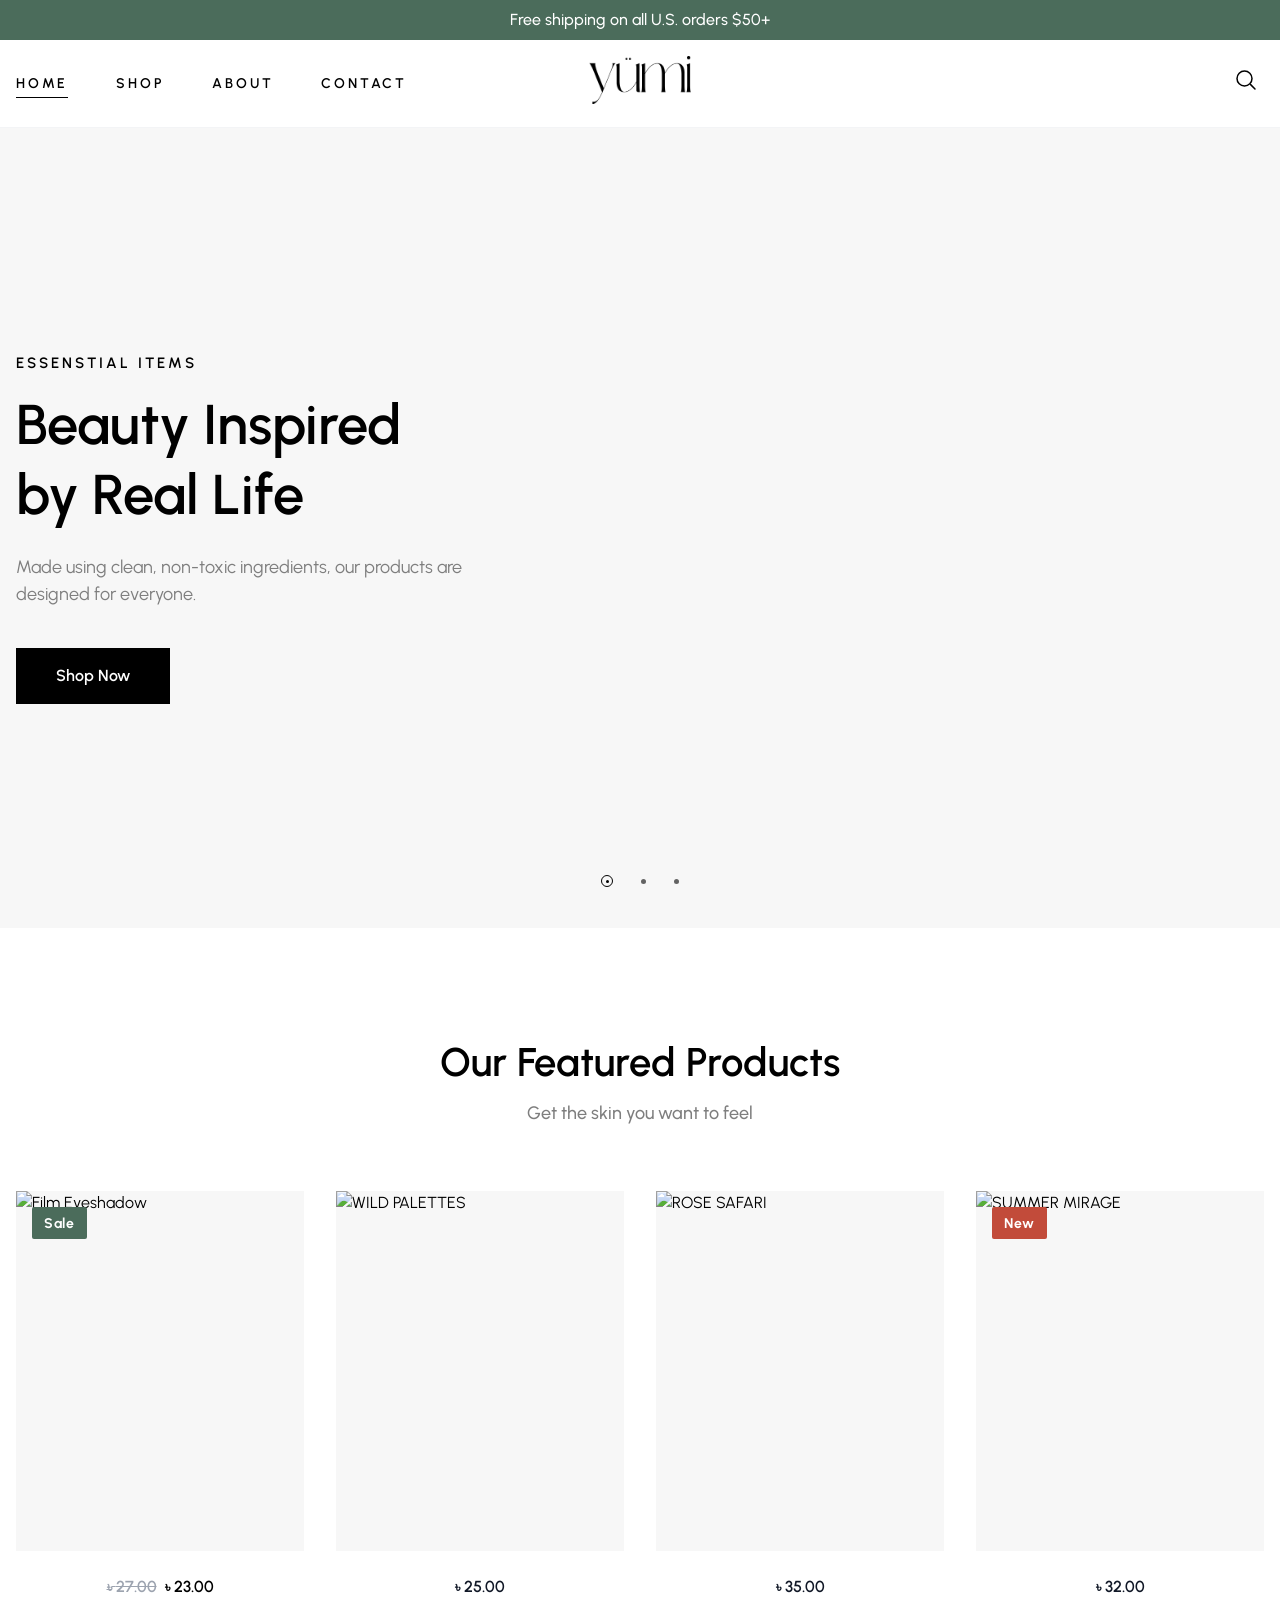
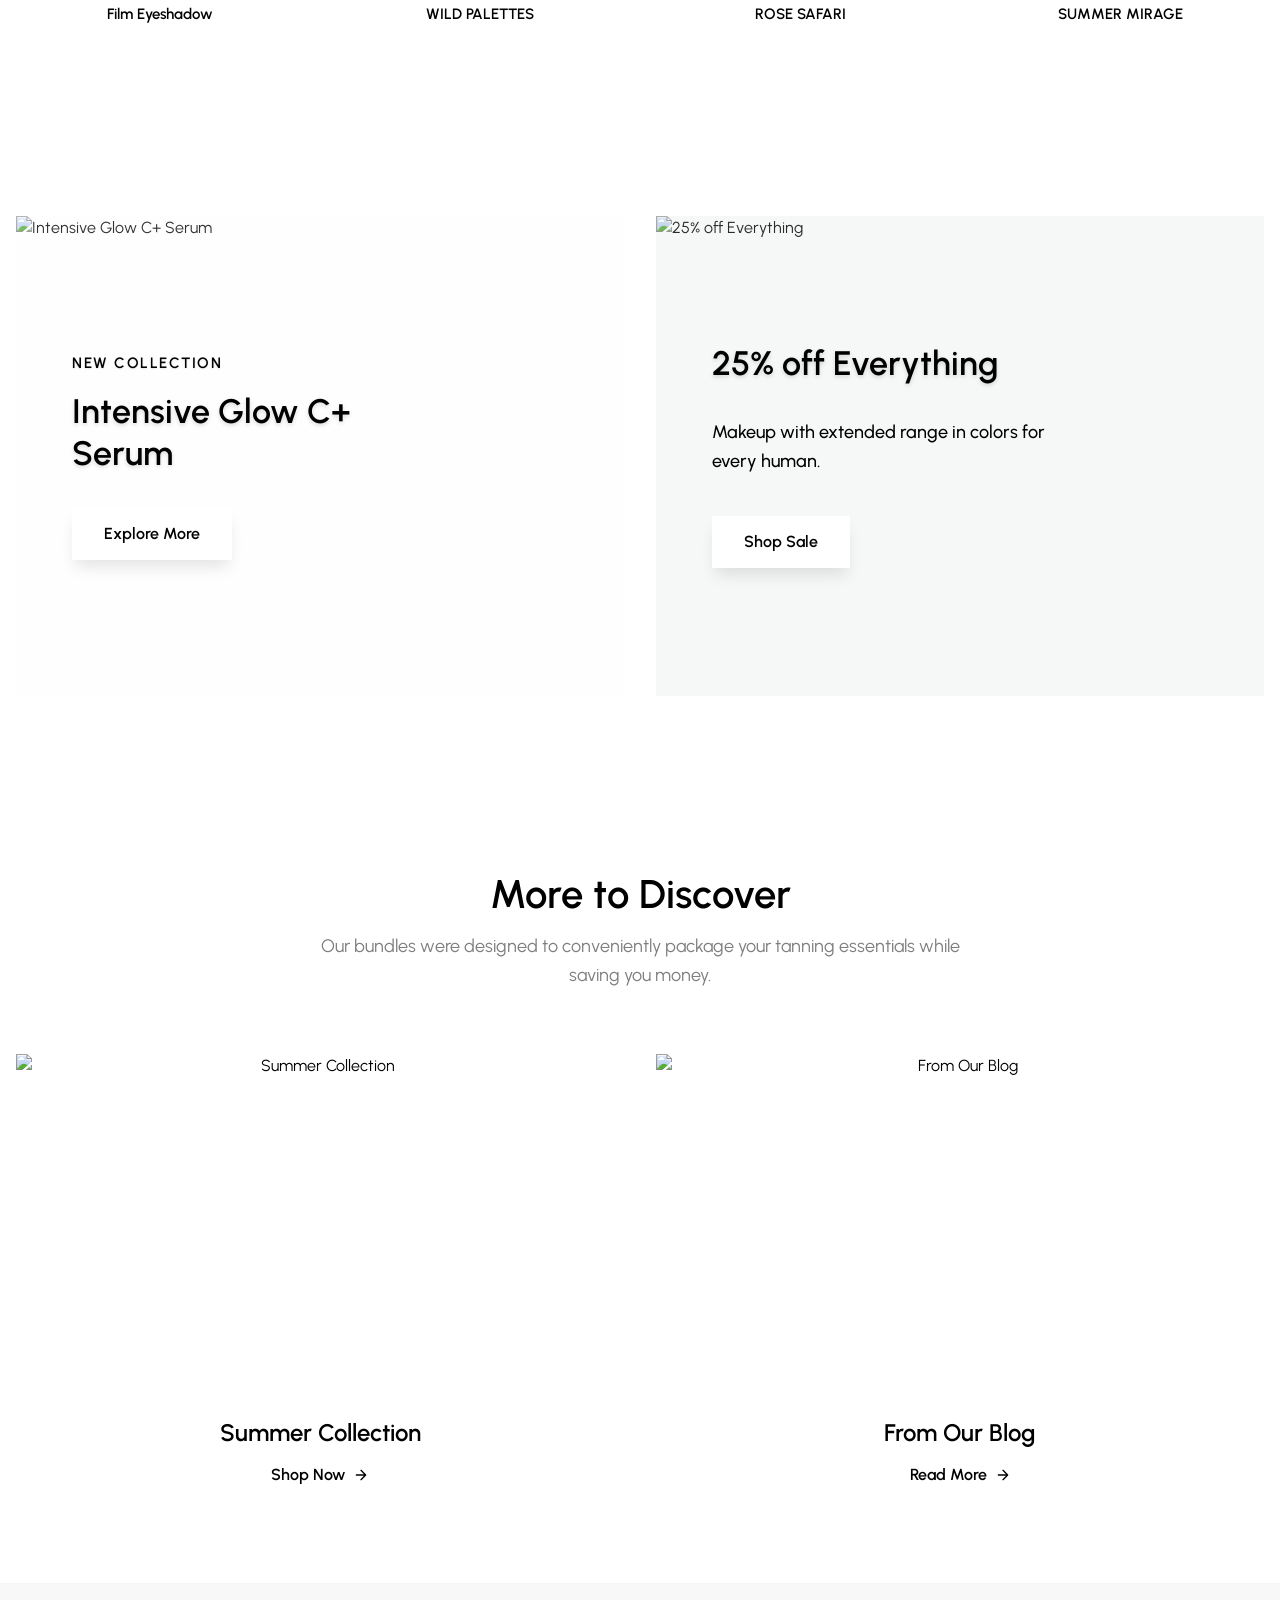
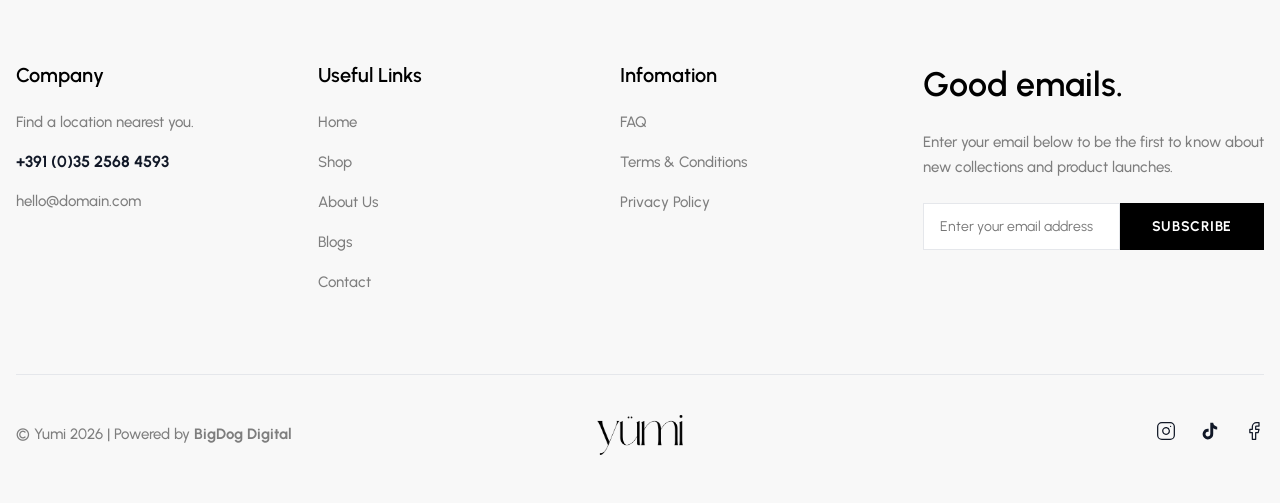
==== commit 756f8da4: "Refactor product and shop pages for improved structure and performance - Updated product.js to enhan" ====
--- a/index.html
+++ b/index.html
@@ -13,10 +13,153 @@
 <body>
   <div id="navbar-root"></div>
   <main class="site-main">
-    <main id="home-root"></main>
+    <main id="home-root">
+      <section class="hero" id="hero-banner">
+        <div class="hero__dots" id="hero-dots"></div>
+      </section>
+
+      <section data-reveal class="featured container" id="featured-section">
+        <div class="featured__head">
+          <h2 class="featured__title" id="featured-title"></h2>
+          <p class="featured__sub" id="featured-sub"></p>
+        </div>
+        <div class="featured__viewport">
+          <div id="featured-track" class="featured__track"></div>
+        </div>
+      </section>
+
+      <section data-reveal class="banners container">
+        <div class="banners__grid" id="banners-grid"></div>
+      </section>
+
+      <section data-reveal class="discovery container">
+        <div class="discovery__head">
+          <h2 class="discovery__title" id="discovery-title"></h2>
+          <p class="discovery__desc" id="discovery-desc"></p>
+        </div>
+        <div class="discovery__grid" id="discovery-grid"></div>
+      </section>
+    </main>
   </main>
   <div id="footer-root"></div>
   <div id="scrolltop-root"></div>
+
+  <!-- Home templates, cloned + filled by home.js -->
+  <template id="tpl-hero-slide">
+    <div class="hero-slide">
+      <div class="hero-bg"></div>
+      <div class="hero__content">
+        <div class="container">
+          <div class="hero-text">
+            <span class="hero-text__sub"></span>
+            <h1 class="hero-text__title"></h1>
+            <p class="hero-text__desc"></p>
+            <a class="hero-text__btn"></a>
+          </div>
+        </div>
+      </div>
+    </div>
+  </template>
+
+  <template id="tpl-hero-dot">
+    <button class="hero-dot"></button>
+  </template>
+
+  <template id="tpl-featured-item">
+    <div class="featured__item"></div>
+  </template>
+
+  <template id="tpl-banner">
+    <div class="banner">
+      <img class="banner__img" alt="" />
+      <div class="banner__tint"></div>
+      <div class="banner__content">
+        <span class="banner__sub"></span>
+        <h2 class="banner__title"></h2>
+        <p class="banner__desc"></p>
+        <a class="banner__btn"></a>
+      </div>
+    </div>
+  </template>
+
+  <template id="tpl-discovery-item">
+    <div class="discovery__item">
+      <a class="discovery__media">
+        <div class="discovery__media-inner"><img alt="" /></div>
+      </a>
+      <div class="discovery__body">
+        <h3 class="discovery__name"></h3>
+        <a class="discovery__link">
+          <span class="discovery__link-text"></span>
+          <svg width="16" height="16" viewBox="0 0 24 24" fill="none" stroke="currentColor" stroke-width="2" stroke-linecap="round" stroke-linejoin="round"><path d="M5 12h14M12 5l7 7-7 7"/></svg>
+        </a>
+      </div>
+    </div>
+  </template>
+
+  <!-- Shared product card -->
+  <template id="tpl-product-card">
+    <div class="product-card" data-product-card>
+      <a class="product-card__link">
+        <div class="product-card__media">
+          <div class="product-card__badge"><span></span></div>
+          <div class="product-card__imgwrap">
+            <img class="product-card__img product-card__img--main" alt="" />
+            <img class="product-card__img product-card__img--alt" alt="" />
+          </div>
+          <div class="product-card__quick">
+            <button type="button" class="product-card__quick-btn quickview-btn" title="Quick View">
+              <svg width="23" height="23" viewBox="0 0 24 24" fill="none" stroke="currentColor" stroke-width="1.5" stroke-linecap="round" stroke-linejoin="round"><path d="M2 12s3-7 10-7 10 7 10 7-3 7-10 7-10-7-10-7Z"/><circle cx="12" cy="12" r="3"/></svg>
+            </button>
+          </div>
+          <div class="product-card__quick--mobile">
+            <button type="button" class="product-card__quick-btn quickview-btn" title="Quick View">
+              <svg width="20" height="20" viewBox="0 0 24 24" fill="none" stroke="currentColor" stroke-width="1.5" stroke-linecap="round" stroke-linejoin="round"><path d="M2 12s3-7 10-7 10 7 10 7-3 7-10 7-10-7-10-7Z"/><circle cx="12" cy="12" r="3"/></svg>
+            </button>
+          </div>
+        </div>
+        <div class="product-card__info">
+          <div class="product-card__prices">
+            <span class="product-card__old"><span class="taka">৳</span> <span class="product-card__old-val"></span></span>
+            <span class="product-card__price"><span class="taka">৳</span> <span class="product-card__price-val"></span></span>
+          </div>
+          <h3 class="product-card__name"></h3>
+        </div>
+      </a>
+    </div>
+  </template>
+
+  <!-- Shared quick-view modal -->
+  <template id="tpl-quickview">
+    <div class="qv">
+      <div class="qv__backdrop" data-qv-close></div>
+      <div class="qv__panel">
+        <button data-qv-close class="qv__close">
+          <svg width="24" height="24" viewBox="0 0 24 24" fill="none" stroke="currentColor" stroke-width="2" stroke-linecap="round" stroke-linejoin="round"><path d="M18 6 6 18M6 6l12 12"/></svg>
+        </button>
+        <div class="qv__media">
+          <div class="qv__badge"><span></span></div>
+          <img alt="" />
+        </div>
+        <div class="qv__body">
+          <div>
+            <span class="qv__cat"></span>
+            <h2 class="qv__name"></h2>
+            <div class="qv__prices">
+              <span class="qv__old"><span class="taka">৳ </span><span class="qv__old-val"></span></span>
+              <span class="qv__price"><span class="taka">৳ </span><span class="qv__price-val"></span></span>
+            </div>
+            <div class="qv__rule"></div>
+            <p class="qv__desc"></p>
+          </div>
+          <div class="qv__actions">
+            <a class="qv__btn qv__btn--primary">View Details</a>
+            <a target="_blank" rel="noopener noreferrer" class="qv__btn qv__btn--ghost">Purchase Now</a>
+          </div>
+        </div>
+      </div>
+    </div>
+  </template>
 
   <script>window.PAGE_ROUTE = "/";</script>
   <script src="js/data.js"></script>
--- a/css/styles.css
+++ b/css/styles.css
@@ -1702,124 +1702,57 @@
   }
 }
 
-.shop__tab {
-  position: fixed;
-  left: 0;
-  top: 50%;
-  transform: translateY(-50%);
-  z-index: 40;
-}
-@media (min-width: 1024px) {
-  .shop__tab {
-    display: none;
-  }
-}
-.shop__tab-btn {
-  background: #000;
-  color: #fff;
-  padding: 1.5rem 0.625rem;
-  border-radius: 0 0.5rem 0.5rem 0;
-  box-shadow: 0 25px 50px -12px rgba(0, 0, 0, 0.25);
-  display: flex;
-  flex-direction: column;
-  align-items: center;
-  gap: 0.75rem;
-  transition: transform 0.15s;
-}
-.shop__tab-btn:active {
-  transform: translateY(-50%) scale(0.95);
-}
-.shop__tab-label {
-  font-size: 10px;
-  font-weight: 700;
-  text-transform: uppercase;
-  letter-spacing: 0.2em;
-  transform: rotate(180deg);
-  writing-mode: vertical-lr;
-}
-
-.shop__mobile-sidebar[hidden] {
+/* Filter drawer — slides in from the left on every screen size */
+.shop__drawer[hidden] {
   display: none;
 }
-.shop__mobile-overlay {
+.shop__drawer-overlay {
   position: fixed;
   inset: 0;
   background: rgba(0, 0, 0, 0.4);
   z-index: 90;
 }
-@media (min-width: 1024px) {
-  .shop__mobile-overlay {
-    display: none;
-  }
-}
-.shop__mobile-aside {
+.shop__drawer-panel {
   position: fixed;
   inset: 0 auto 0 0;
-  width: 80%;
-  max-width: 300px;
+  width: 340px;
+  max-width: 85%;
   background: #fff;
   z-index: 100;
-  padding: 2rem;
+  padding: 1.75rem;
   display: flex;
   flex-direction: column;
+  overflow-y: auto;
   animation: slideInLeft 0.4s cubic-bezier(0.16, 1, 0.3, 1);
 }
-@media (min-width: 1024px) {
-  .shop__mobile-aside {
-    display: none;
-  }
-}
-.shop__mobile-head {
+.shop__drawer-head {
   display: flex;
   justify-content: space-between;
   align-items: center;
-  margin-bottom: 2.5rem;
-  padding-bottom: 1rem;
-  border-bottom: 1px solid #f5f5f5;
-}
-.shop__mobile-head h4 {
+  margin-bottom: 2rem;
+  padding-bottom: 1.25rem;
+  border-bottom: 1px solid #eee;
+}
+.shop__drawer-head h4 {
+  font-size: 1.5rem;
+  font-weight: 600;
+  color: #171717;
+}
+.shop__drawer-close {
+  padding: 4px;
+  color: #525252;
+  transition: transform 0.3s;
+}
+.shop__drawer-close:hover {
+  transform: rotate(90deg);
+}
+.shop__drawer-section-title {
   font-size: 11px;
   font-weight: 700;
   text-transform: uppercase;
   letter-spacing: 0.2em;
   color: #171717;
-}
-.shop__mobile-close {
-  padding: 4px;
-  transition: transform 0.3s;
-}
-.shop__mobile-close:hover {
-  transform: rotate(90deg);
-}
-
-.shop__aside {
-  display: none;
-}
-@media (min-width: 1024px) {
-  .shop__aside {
-    display: block;
-    width: 25%;
-  }
-}
-.shop__aside-sticky {
-  position: sticky;
-  top: 8rem;
-}
-.shop__aside-title {
-  font-size: 17px;
-  font-weight: 700;
-  text-transform: uppercase;
-  letter-spacing: 0.2em;
-  margin-bottom: 2rem;
-  color: #171717;
-  display: flex;
-  align-items: center;
-  gap: 0.5rem;
-}
-.shop__aside-title span {
-  width: 2rem;
-  height: 1px;
-  background: #000;
+  margin-bottom: 1rem;
 }
 
 .shop__catlist {
@@ -1893,40 +1826,88 @@
 .shop__main {
   width: 100%;
 }
-@media (min-width: 1024px) {
-  .shop__main {
-    width: 75%;
+.shop__head {
+  text-align: center;
+  margin-bottom: 2.5rem;
+}
+@media (min-width: 768px) {
+  .shop__head {
+    margin-bottom: 3.5rem;
+  }
+}
+.shop__title {
+  font-size: 1.875rem;
+  font-weight: 600;
+  color: #000;
+}
+@media (min-width: 768px) {
+  .shop__title {
+    font-size: 40px;
   }
 }
 .shop__toolbar {
   display: flex;
   flex-direction: column;
   justify-content: space-between;
-  align-items: center;
+  align-items: flex-start;
+  gap: 1.25rem;
   margin-bottom: 3rem;
-  gap: 1.5rem;
 }
 @media (min-width: 768px) {
   .shop__toolbar {
     flex-direction: row;
-  }
+    align-items: center;
+  }
+}
+.shop__toolbar-left,
+.shop__toolbar-right {
+  display: flex;
+  align-items: center;
+  gap: 1.25rem;
+}
+.shop__toolbar-left {
+  flex-wrap: wrap;
+}
+.shop__filter-btn {
+  display: inline-flex;
+  align-items: center;
+  gap: 0.5rem;
+  font-size: 15px;
+  font-weight: 700;
+  color: #000;
+  transition: opacity 0.2s;
+}
+.shop__filter-btn:hover {
+  opacity: 0.6;
+}
+.shop__count {
+  color: #9ca3af;
+  font-size: 15px;
+}
+.shop__count-num {
+  color: #171717;
+  font-weight: 700;
+}
+.shop__views {
+  display: inline-flex;
+  align-items: center;
+  gap: 0.25rem;
 }
 .shop__view-btn {
-  border: 1px solid #e5e5e5;
-  padding: 0.625rem;
-  background: #f8f8f8;
-  color: #000;
+  padding: 0.5rem;
+  color: #c4c4c4;
   display: inline-flex;
+  transition: color 0.2s;
+}
+.shop__view-btn:hover {
+  color: #525252;
+}
+.shop__view-btn.is-active {
+  color: #000;
 }
 .shop__sort-wrap {
   position: relative;
-  width: 100%;
-  min-width: 220px;
-}
-@media (min-width: 768px) {
-  .shop__sort-wrap {
-    width: auto;
-  }
+  min-width: 210px;
 }
 .shop__sort {
   width: 100%;
@@ -3411,3 +3392,86 @@
   color: #a3a3a3;
   font-size: 0.875rem;
 }
+
+/* ===========================================================================
+   Horizontal gutters (fix)
+   Several section rules use the `padding: Nrem 0` shorthand, which
+   unintentionally resets the shared `.container` side padding to 0. That
+   flushed all content/cards to the screen edge on mobile and made the home
+   featured carousel (margin: 0 -1rem) overflow → horizontal scroll.
+   Re-assert the container side padding here (physical longhands, last in the
+   file) so it wins over those shorthands by source order, and give the cards
+   a little breathing room from the screen edge.
+   =========================================================================== */
+.container {
+  padding-left: 1.5rem;
+  padding-right: 1.5rem;
+}
+@media (min-width: 768px) {
+  .container {
+    padding-left: 3rem;
+    padding-right: 3rem;
+  }
+}
+@media (min-width: 1024px) {
+  .container {
+    padding-left: 1rem;
+    padding-right: 1rem;
+  }
+}
+
+/* A touch more internal padding on cards so content isn't tight. */
+.product-card__info {
+  padding-left: 0.5rem;
+  padding-right: 0.5rem;
+}
+
+/* Shop list-view toggle — one product per row, image left / info right.
+   Overrides the grid media-query columns by source order. */
+.shop__grid--list {
+  grid-template-columns: 1fr;
+  row-gap: 1.5rem;
+}
+.shop__grid--list .product-card__link {
+  display: flex;
+  align-items: center;
+  gap: 1.5rem;
+}
+.shop__grid--list .product-card__media {
+  width: 140px;
+  flex-shrink: 0;
+  margin-bottom: 0;
+}
+.shop__grid--list .product-card__info {
+  flex: 1;
+  gap: 0.5rem;
+  align-items: flex-start;
+  text-align: left;
+}
+.shop__grid--list .product-card__prices {
+  justify-content: flex-start;
+}
+.shop__grid--list .product-card__name {
+  text-align: left;
+  font-size: 1rem;
+}
+@media (min-width: 768px) {
+  .shop__grid--list .product-card__media {
+    width: 180px;
+  }
+}
+
+/* Product detail — short + long description between the name and Buy button. */
+.pd__short-desc {
+  margin-top: 1.25rem;
+  font-size: 1.0625rem;
+  font-weight: 500;
+  color: #404040;
+  line-height: 1.6;
+}
+.pd__long-desc {
+  margin-top: 1rem;
+  font-size: 0.9375rem;
+  color: #7e7e7e;
+  line-height: 1.75;
+}
